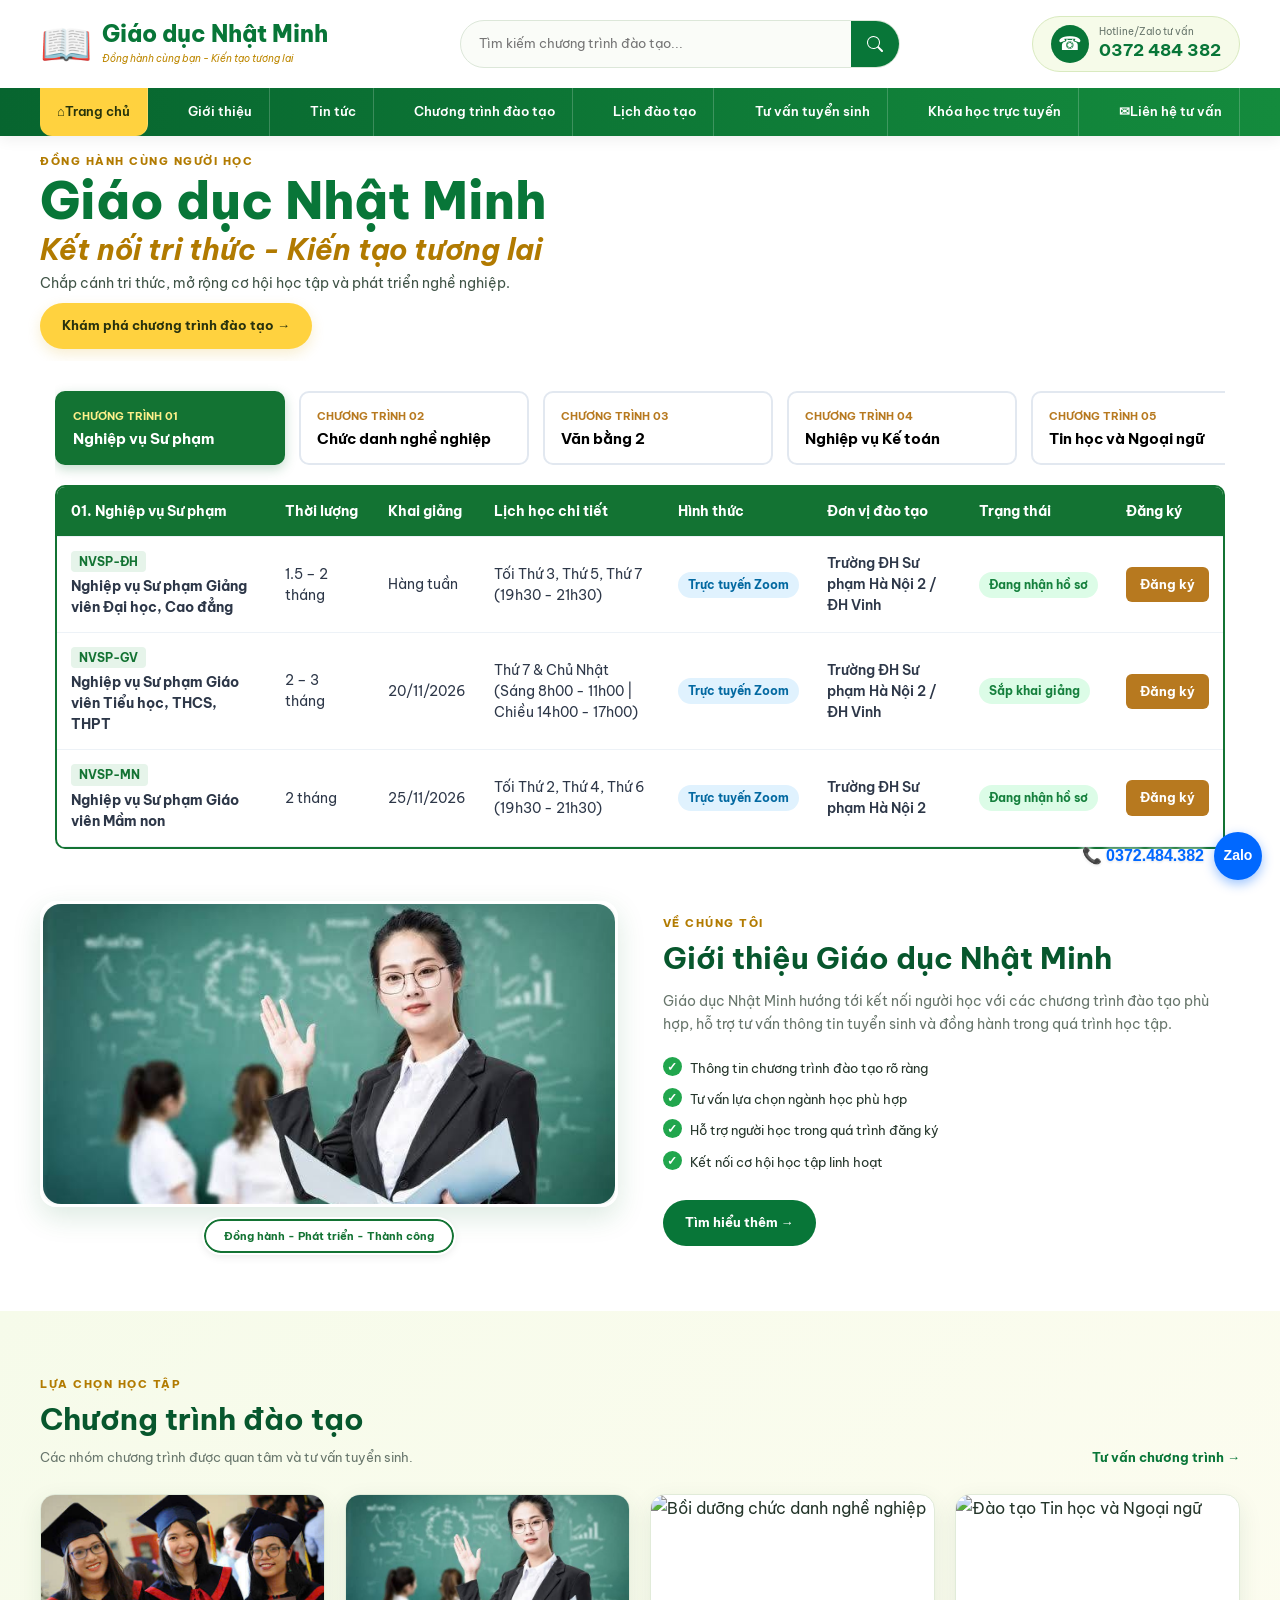
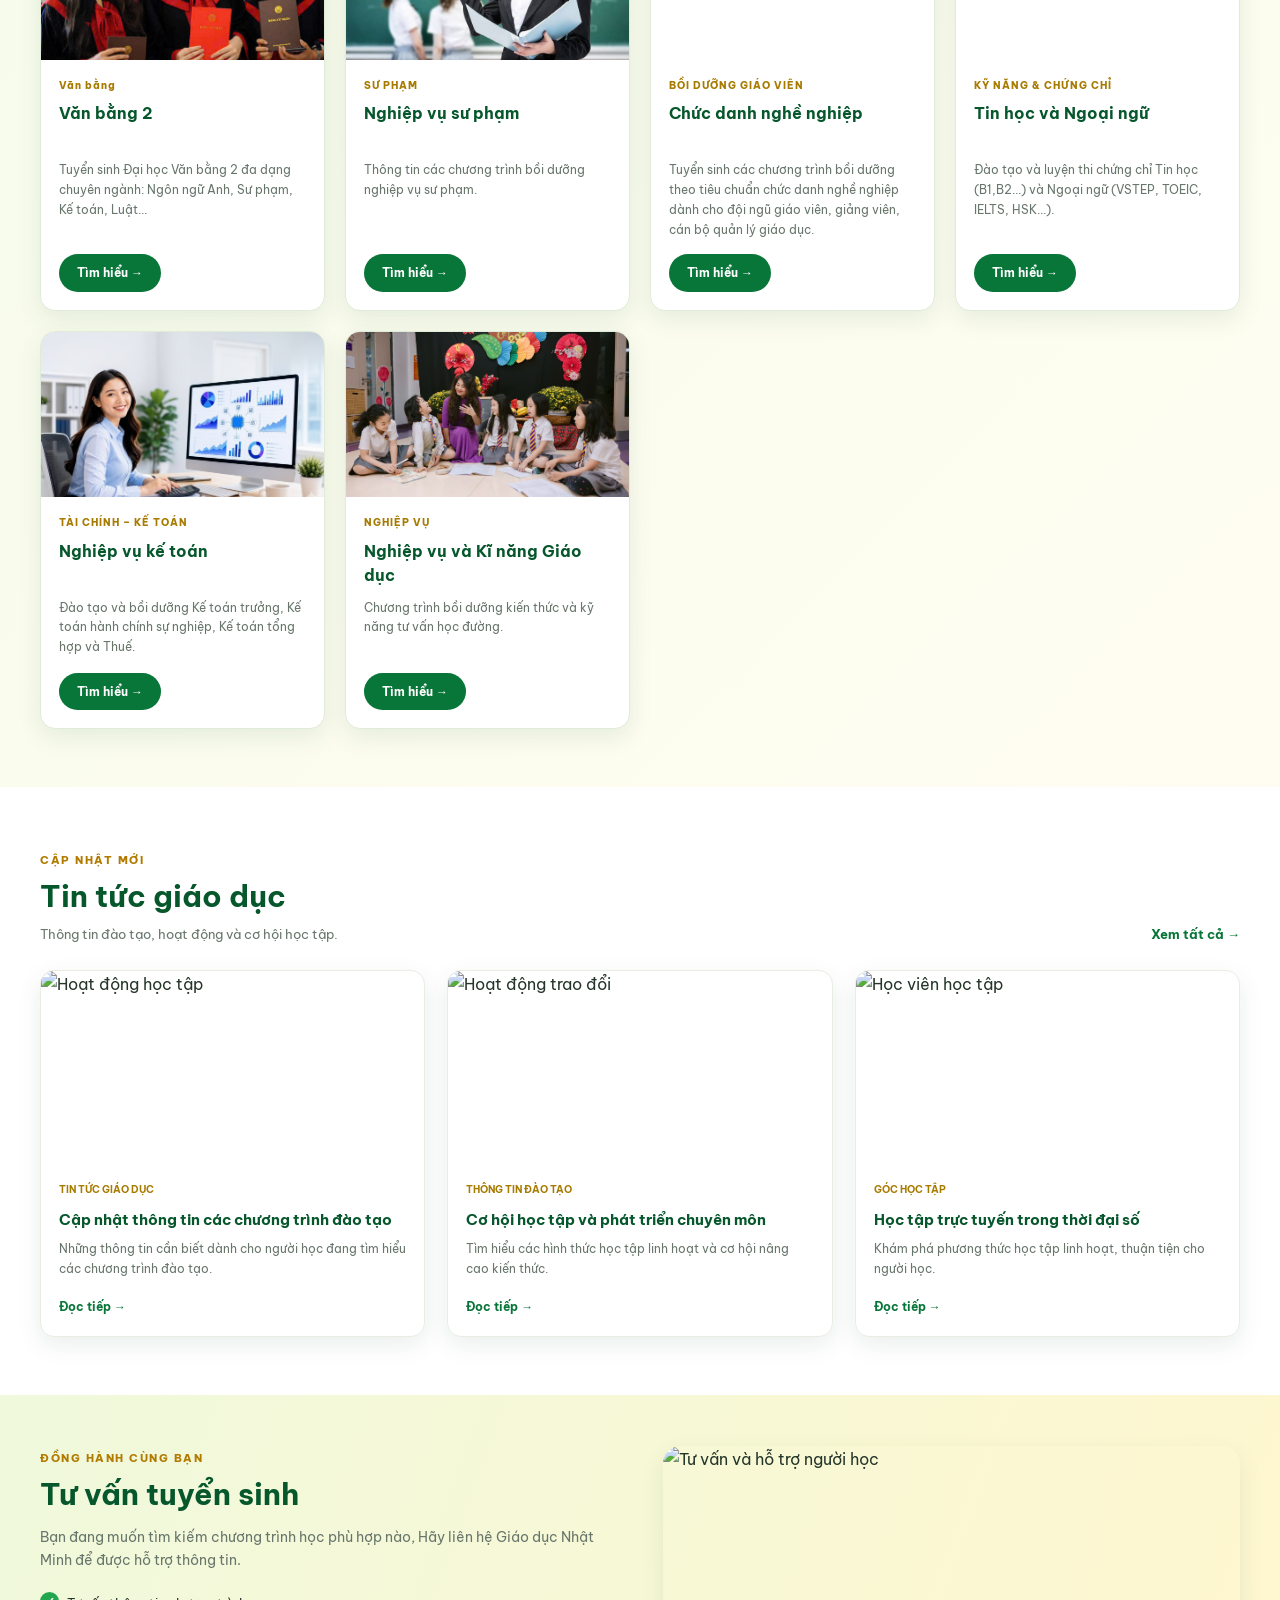
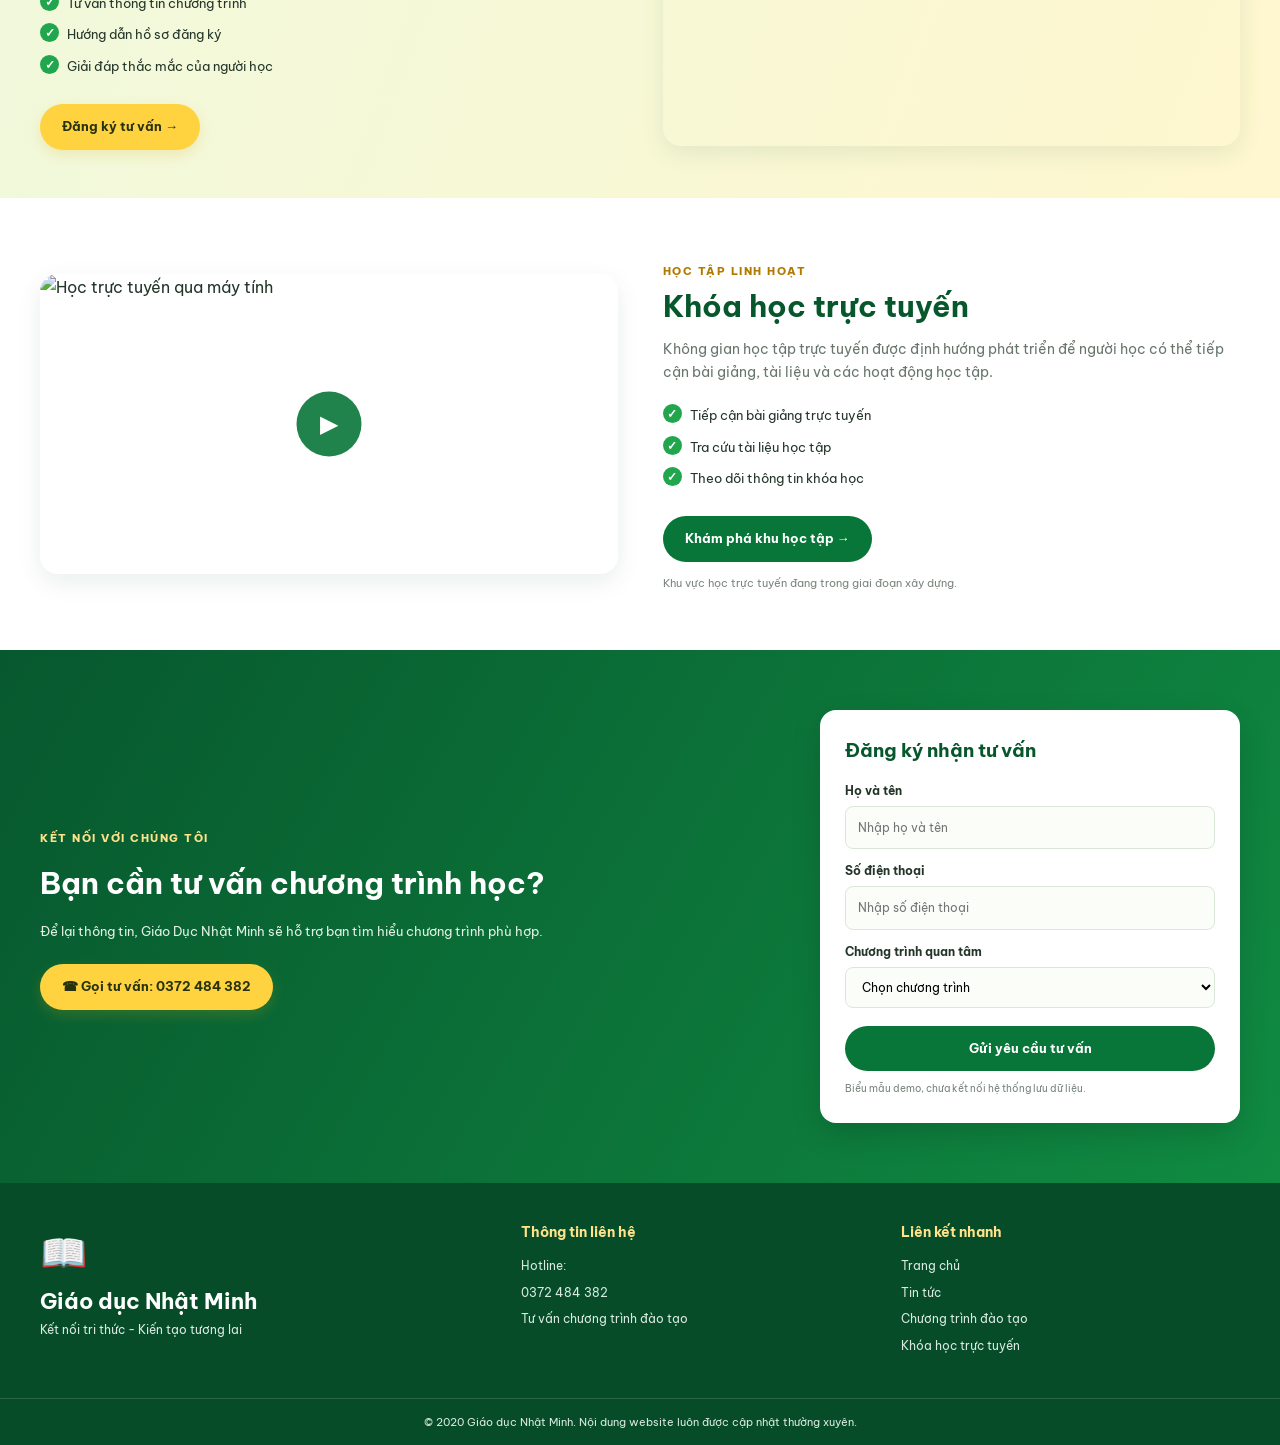
==== index.html @ 531c737f "Fix section comments and formatting in index.html" ====
<!DOCTYPE html>
<html lang="vi"> 
<head>
  <meta charset="UTF-8">
  <meta name="viewport" content="width=device-width, initial-scale=1.0">
  <meta name="theme-color" content="#087638">
<meta name="description" content="Giáo dục Nhật Minh - Đào tạo trực tuyến, liên thông đại học, văn bằng 2, chứng chỉ chức danh nghề nghiệp. Tư vấn tuyển sinh toàn quốc uy tín.">
<meta name="keywords" content="giáo dục nhật minh, đào tạo trực tuyến, tư vấn tuyển sinh, văn bằng 2, chứng chỉ nghề, liên thông đại học">
  <title>Giáo dục Nhật Minh | Đào Tạo Trực Tuyến & Tuyển Sinh</title>
  <link rel="stylesheet" href="style.css">
  <link rel="preconnect" href="https://fonts.googleapis.com">
  <link rel="preconnect" href="https://fonts.gstatic.com" crossorigin>
  <link href="https://fonts.googleapis.com/css2?family=Be+Vietnam+Pro:wght@400;500;600;700;800&display=swap" rel="stylesheet">
</head>

<body>
  <!-- HEADER -->
  <header class="site-header">
    <div class="header-main container">
      <a class="brand" href="index.html">
        <div class="brand-mark">📖</div>
        <div class="brand-text">
          <strong>Giáo dục Nhật Minh</strong>
          <small>Đồng hành cùng bạn - Kiến tạo tương lai</small>
        </div>
      </a>

    <form class="search-box" id="searchForm">
          <input id="searchInput" type="search" list="danh-sach-chuong-trinh" onclick="this.showPicker()" oninput="this.blur()" placeholder="Tìm kiếm chương trình đào tạo...">
          <datalist id="danh-sach-chuong-trinh">
            <option value="Văn bằng 2">
            <option value="Nghiệp vụ sư phạm">
            <option value="Chức danh nghề nghiệp">
            <option>Tin học và Ngoại ngữ</option>
            <option>Nghiệp vụ kế toán</option>  
            <option value="Nghiệp vụ và Kĩ năng Giáo dục">
            <option value="Chương trình khác">
          </datalist>
          <button type="submit" aria-label="Tìm kiếm" style="display: flex; align-items: center; justify-content: center;">
            <svg xmlns="http://w3.org" width="16" height="16" fill="white" viewBox="0 0 16 16">
              <path d="M11.742 10.344a6.5 6.5 0 1 0-1.397 1.398h-.001c.03.04.062.078.098.115l3.85 3.85a1 1 0 0 0 1.415-1.414l-3.85-3.85a1.007 1.007 0 0 0-.115-.1zM12 6.5a5.5 5.5 0 1 1-11 0 5.5 5.5 0 0 1 11 0z"/>
            </svg>
          </button>
        </form>
      
      <a class="hotline" href="tel:0372484382">
        <span class="phone-icon">☎</span>
        <span><small>Hotline/Zalo tư vấn</small><strong>0372 484 382</strong></span>
      </a>

      <button class="mobile-toggle" id="mobileToggle" aria-label="Mở menu" aria-expanded="false">☰</button>
    </div>

    <!-- MENU NGANG CHÍNH -->
    <nav class="main-nav" id="mainNav">
      <div class="container nav-inner">
        <a class="nav-link active" href="#trang-chu">⌂ <span>Trang chủ</span></a>
        <a class="nav-link" href="#gioi-thieu-giao-duc-nhat-minh">Giới thiệu</a>
        <a class="nav-link" href="#tin-tuc">Tin tức</a>
        <a class="nav-link" href="#chuong-trinh">Chương trình đào tạo</a>
        <!-- Thêm dòng này ngay bên dưới thẻ Chương trình đào tạo trên thanh menu -->
        <a class="nav-link" href="lich-dao-tao.html"><span>Lịch đào tạo</span></a>
        <a class="nav-link" href="#tu-van">Tư vấn tuyển sinh</a>
        <a class="nav-link" href="#hoc-truc-tuyen">Khóa học trực tuyến</a>
        <a class="nav-link" href="#lien-he">✉ <span>Liên hệ tư vấn</span></a>
      </div>
    </nav>
  </header>

  <main>
    <!-- BANNER -->
    <section class="hero" id="trang-chu">
      <div class="hero-overlay"></div>
      <div class="container hero-content">
        <div class="hero-copy">
          <span class="hero-kicker">ĐỒNG HÀNH CÙNG NGƯỜI HỌC</span>
          <h1>Giáo dục Nhật Minh</h1>
          <h2>Kết nối tri thức - Kiến tạo tương lai</h2>
          <p>Chắp cánh tri thức, mở rộng cơ hội học tập và phát triển nghề nghiệp.</p>
          <a class="btn btn-yellow" href="#chuong-trinh">Khám phá chương trình đào tạo →</a>
        </div>
      </div>
     
  
    </section>
 <!-- BẮT ĐẦU: 7 THẺ CHẠY NGANG + BẢNG LỊCH CHI TIẾT -->
<div class="nm-schedule-section">
    <div class="nm-marquee-wrapper">
        <div class="nm-marquee-track">
            <!-- BỘ 7 THẺ CHÍNH -->
            <button type="button" class="nm-prog-btn active" onclick="chonChuongTrinh('box-nvsp', this)">
                <div class="nm-prog-num">CHƯƠNG TRÌNH 01</div>
                <div class="nm-prog-name">Nghiệp vụ Sư phạm</div>
            </button>
            <button type="button" class="nm-prog-btn" onclick="chonChuongTrinh('box-cdnn', this)">
                <div class="nm-prog-num">CHƯƠNG TRÌNH 02</div>
                <div class="nm-prog-name">Chức danh nghề nghiệp</div>
            </button>
            <button type="button" class="nm-prog-btn" onclick="chonChuongTrinh('box-vb2', this)">
                <div class="nm-prog-num">CHƯƠNG TRÌNH 03</div>
                <div class="nm-prog-name">Văn bằng 2</div>
            </button>
            <button type="button" class="nm-prog-btn" onclick="chonChuongTrinh('box-ketoan', this)">
                <div class="nm-prog-num">CHƯƠNG TRÌNH 04</div>
                <div class="nm-prog-name">Nghiệp vụ Kế toán</div>
            </button>
            <button type="button" class="nm-prog-btn" onclick="chonChuongTrinh('box-tinhoc', this)">
                <div class="nm-prog-num">CHƯƠNG TRÌNH 05</div>
                <div class="nm-prog-name">Tin học và Ngoại ngữ</div>
            </button>
            <button type="button" class="nm-prog-btn" onclick="chonChuongTrinh('box-tamly', this)">
                <div class="nm-prog-num">CHƯƠNG TRÌNH 06</div>
                <div class="nm-prog-name">Nghiệp vụ và Kĩ năng Giáo Dục</div>
            </button>
            <button type="button" class="nm-prog-btn" onclick="chonChuongTrinh('box-khac', this)">
                <div class="nm-prog-num">CHƯƠNG TRÌNH 07</div>
                <div class="nm-prog-name">Các khóa học khác</div>
            </button>

            <!-- BẢN SAO LẶP LẠI ĐỂ CHẠY VÒNG TRÒN LIÊN TỤC -->
            <button type="button" class="nm-prog-btn" onclick="chonChuongTrinh('box-nvsp', this)">
                <div class="nm-prog-num">CHƯƠNG TRÌNH 01</div>
                <div class="nm-prog-name">Nghiệp vụ Sư phạm</div>
            </button>
            <button type="button" class="nm-prog-btn" onclick="chonChuongTrinh('box-cdnn', this)">
                <div class="nm-prog-num">CHƯƠNG TRÌNH 02</div>
                <div class="nm-prog-name">Chức danh nghề nghiệp</div>
            </button>
            <button type="button" class="nm-prog-btn" onclick="chonChuongTrinh('box-vb2', this)">
                <div class="nm-prog-num">CHƯƠNG TRÌNH 03</div>
                <div class="nm-prog-name">Văn bằng 2</div>
            </button>
            <button type="button" class="nm-prog-btn" onclick="chonChuongTrinh('box-ketoan', this)">
                <div class="nm-prog-num">CHƯƠNG TRÌNH 04</div>
                <div class="nm-prog-name">Nghiệp vụ Kế toán</div>
            </button>
            <button type="button" class="nm-prog-btn" onclick="chonChuongTrinh('box-tinhoc', this)">
                <div class="nm-prog-num">CHƯƠNG TRÌNH 05</div>
                <div class="nm-prog-name">Tin học và Ngoại ngữ</div>
            </button>
            <button type="button" class="nm-prog-btn" onclick="chonChuongTrinh('box-tamly', this)">
                <div class="nm-prog-num">CHƯƠNG TRÌNH 06</div>
                <div class="nm-prog-name">Nghiệp vụ và Kĩ năng Giáo Dục</div>
            </button>
            <button type="button" class="nm-prog-btn" onclick="chonChuongTrinh('box-khac', this)">
                <div class="nm-prog-num">CHƯƠNG TRÌNH 07</div>
                <div class="nm-prog-name">Các khóa học khác</div>
            </button>
        </div>
    </div>

    <div id="nm-schedule-display" class="schedule-detail-box">
        <p style="padding: 20px; margin: 0; color: #666;">Đang tải dữ liệu lịch đào tạo...</p>
    </div>
</div>

<style>
    .nm-schedule-section { max-width: 1200px; margin: 20px auto 40px auto; padding: 0 15px; font-family: 'Be Vietnam Pro', Arial, sans-serif; position: relative; z-index: 5; }
    .nm-marquee-wrapper { width: 100%; overflow: hidden; padding: 10px 0 20px 0; position: relative; }
    .nm-marquee-track { display: flex; gap: 14px; width: max-content; animation: nmScrollLeft 30s linear infinite; }
    .nm-marquee-wrapper:hover .nm-marquee-track { animation-play-state: paused; }
    @keyframes nmScrollLeft { 0% { transform: translateX(0); } 100% { transform: translateX(-50%); } }

    .nm-prog-btn { min-width: 230px; background: #ffffff; border: 2px solid #e2e8f0; border-radius: 10px; padding: 14px 16px; text-align: left; cursor: pointer; transition: all 0.2s ease; }
    .nm-prog-btn:hover { border-color: #137333; transform: translateY(-2px); }
    .nm-prog-btn.active { background-color: #137333; border-color: #137333; color: #ffffff; box-shadow: 0 4px 12px rgba(19, 115, 51, 0.25); }
    .nm-prog-num { font-size: 11px; font-weight: bold; text-transform: uppercase; color: #b7791f; margin-bottom: 4px; }
    .nm-prog-btn.active .nm-prog-num { color: #fef08a; }
    .nm-prog-name { font-size: 15px; font-weight: bold; line-height: 1.35; }

    .schedule-detail-box { background: #ffffff; border-radius: 10px; border: 2px solid #137333; overflow: hidden; }
    .table-responsive { width: 100%; overflow-x: auto; }
    table.schedule-table { width: 100%; border-collapse: collapse; }
    table.schedule-table th, table.schedule-table td { padding: 14px; text-align: left; border-bottom: 1px solid #edf2f7; font-size: 14px; line-height: 1.5; vertical-align: middle; color: #2d3748; }
    table.schedule-table th { background-color: #137333; color: #ffffff; white-space: nowrap; }
    .course-code { display: inline-block; font-size: 11.5px; font-weight: bold; color: #137333; background: #e6f4ea; padding: 2px 8px; border-radius: 4px; margin-bottom: 4px; }
    .badge-online { display: inline-block; background: #e0f2fe; color: #0369a1; padding: 4px 10px; border-radius: 15px; font-size: 12px; font-weight: bold; white-space: nowrap; }
    .badge-open { display: inline-block; background: #dcfce7; color: #15803d; padding: 4px 10px; border-radius: 15px; font-size: 12px; font-weight: bold; white-space: nowrap; }
    .badge-wait { display: inline-block; background: #fef3c7; color: #b7791f; padding: 4px 10px; border-radius: 15px; font-size: 12px; font-weight: bold; white-space: nowrap; }
    .unit-text { font-weight: 600; color: #1e293b; }
    .btn-reg-small { display: inline-block; background-color: #b7791f; color: #ffffff; padding: 8px 14px; border-radius: 6px; text-decoration: none; font-size: 13px; font-weight: bold; white-space: nowrap; }
</style>

<script>
    let docLichDaoTao = null;

    fetch('lichdaotao.html')
        .then(res => res.ok ? res.text() : fetch('lich-dao-tao.html').then(r => r.text()))
        .then(html => {
            docLichDaoTao = new DOMParser().parseFromString(html, 'text/html');
            hienThiBangLich('box-nvsp');
        })
        .catch(() => {
            document.getElementById('nm-schedule-display').innerHTML = 
                '<p style="padding:20px; margin:0; color:#333;">Vui lòng xem lịch chi tiết tại <a href="lichdaotao.html" style="color:#137333; font-weight:bold;">Trang Lịch đào tạo →</a></p>';
        });

    function chonChuongTrinh(boxId, btnElement) {
        document.querySelectorAll('.nm-prog-btn').forEach(b => b.classList.remove('active'));
        btnElement.classList.add('active');
        hienThiBangLich(boxId);
    }

    function hienThiBangLich(boxId) {
        const displayArea = document.getElementById('nm-schedule-display');
        if (!docLichDaoTao) return;
        const targetBox = docLichDaoTao.getElementById(boxId);
        if (targetBox) {
            displayArea.innerHTML = targetBox.innerHTML;
        }
    }
</script>
<!-- KẾT THÚC -->
    <!-- GIỚI THIỆU -->
    <section class="section container intro-section" id="gioi-thieu">
     <div class="intro-image">
  <style>
    @keyframes truotNgang3Anh {
      0%, 28% { transform: translateX(0%); }
      33%, 61% { transform: translateX(-100%); }
      66%, 94% { transform: translateX(-200%); }
      100% { transform: translateX(0%); }
    }
    .hop-truot-anh {
      width: 100% !important;
      overflow: hidden !important;
      border-radius: 16px !important;
      box-shadow: 0 10px 28px rgba(19, 115, 51, 0.15) !important;
      border: 3px solid #ffffff !important;
    }
    .day-anh-ngang {
      display: flex !important;
      flex-direction: row !important;
      flex-wrap: nowrap !important;
      width: 100% !important;
      animation: truotNgang3Anh 16s infinite ease-in-out !important;
    }
    .day-anh-ngang img {
      width: 100% !important;
      min-width: 100% !important;
      max-width: 100% !important;
      flex-shrink: 0 !important;
      height: 300px !important;
      object-fit: cover !important;
      display: block !important;
      margin: 0 !important;
    }
  </style>

  <div class="hop-truot-anh">
    <div class="day-anh-ngang">
      <img src="anh1.jpg.jpg" alt="Giáo dục Nhật Minh 1" style="object-position: center 15%;">
      <img src="anh2.jpg.jpg" alt="Giáo dục Nhật Minh 2" style="object-position: center 25%;">
      <img src="anh3.jpg.jpg" alt="Giáo dục Nhật Minh 3" style="object-position: center 20%;">
    </div>
  </div>
  <span class="image-label">Đồng hành - Phát triển - Thành công</span>
</div>


      <div class="intro-content">
        <span class="section-tag">VỀ CHÚNG TÔI</span>
        <h2>Giới thiệu Giáo dục Nhật Minh</h2>
        <p>Giáo dục Nhật Minh hướng tới kết nối người học với các chương trình đào tạo phù hợp, hỗ trợ tư vấn thông tin tuyển sinh và đồng hành trong quá trình học tập.</p>
        <ul class="check-list">
          <li>Thông tin chương trình đào tạo rõ ràng</li>
          <li>Tư vấn lựa chọn ngành học phù hợp</li>
          <li>Hỗ trợ người học trong quá trình đăng ký</li>
          <li>Kết nối cơ hội học tập linh hoạt</li>
        </ul>
<button type="button" onclick="var b=document.getElementById('noiDungMoRong'); if(b.style.display==='none'){b.style.display='block'; this.innerText='Thu gọn ↑';}else{b.style.display='none'; this.innerText='Tìm hiểu thêm →';}" class="btn btn-green" style="border:none; cursor:pointer;">
  Tìm hiểu thêm →
</button>

<div id="noiDungMoRong" class="about-expand-box" style="display: none;">
  <div class="about-expand-grid">
    <div class="about-expand-card">
      <h3>🎯 Tầm nhìn</h3>
      <p>Trở thành đơn vị tư vấn và kết nối đào tạo hàng đầu Việt Nam, tiên phong ứng dụng công nghệ để xóa bỏ rào cản địa lý trong học tập. Giáo dục Nhật Minh hướng tới xây dựng một hệ sinh thái giáo dục mở hiện đại, nơi mọi người học đều có thể chủ động tiếp cận tri thức mọi lúc, mọi nơi.</p>
    </div>
    <div class="about-expand-card">
      <h3>🚀 Sứ mệnh</h3>
      <p>Đồng hành cùng người học từ những bước định hướng đầu tiên đến khi chạm tay vào tấm bằng và chứng chỉ mơ ước. Chúng tôi cam kết kết nối học viên với các cơ sở đào tạo uy tín, cung cấp thông tin chính xác và tạo điều kiện học tập thuận lợi nhất để không ai bị bỏ lại phía sau trên hành trình phát triển sự nghiệp.</p>
    </div>
  </div>
  <div class="about-expand-values">
    <h3>💎 Giá trị cốt lõi</h3>
    <ul>
      <li><strong>Chính trực và Minh bạch:</strong> Mọi thông tin về chương trình đào tạo, điều kiện xét tuyển, lịch học và giá trị pháp lý của văn bằng đều được công khai rõ ràng, chuẩn xác theo quy định hiện hành.</li>
      <li><strong>Tận tâm Phụng sự:</strong> Đặt lợi ích và sự tiến bộ của học viên làm kim chỉ nam, luôn lắng nghe và hỗ trợ kịp thời từng hồ sơ cá nhân trong suốt quá trình học tập.</li>
      <li><strong>Linh hoạt và Thực tiễn:</strong> Chú trọng các mô hình học tập trực tuyến thông minh, tối ưu hóa thời gian và chi phí cho cán bộ, giáo viên và người đang đi làm.</li>
      <li><strong>Chất lượng Bền vững:</strong> Lấy sự thành công và hài lòng của học viên làm thước đo uy tín, không ngừng nâng cao chất lượng dịch vụ để xứng đáng với niềm tin của cộng đồng.</li>
    </ul>
  </div>
</div>

      </div>
    </section>

    <!-- CHƯƠNG TRÌNH ĐÀO TẠO -->
    <section class="section section-soft" id="chuong-trinh">
      <div class="container">
        <div class="section-heading">
          <div>
            <span class="section-tag">LỰA CHỌN HỌC TẬP</span>
            <h2>Chương trình đào tạo</h2>
            <p>Các nhóm chương trình được quan tâm và tư vấn tuyển sinh.</p>
          </div>
          <a class="text-link" href="#tu-van">Tư vấn chương trình →</a>
        </div>

        <div class="course-grid">
           <article class="course-card">
            <img src="anhvb2.jpg" alt="Đào tạo Văn bằng 2" onclick="window.location.href='van-bang-2.html'" style="cursor: pointer;">
            <div class="course-body">
              <span class="course-category"> Văn bằng</span>
              <h3><a href="van-bang-2.html" style="text-decoration: none; color: inherit;">Văn bằng 2</a></h3>
              <p>Tuyển sinh Đại học Văn bằng 2 đa dạng chuyên ngành: Ngôn ngữ Anh, Sư phạm, Kế toán, Luật...</p>
              <a href="van-bang-2.html" class="btn btn-small">Tìm hiểu →</a>
            </div>
          </article>

        <article class="course-card">
            <img src="anh1.jpg.jpg" alt="Đào tạo nghiệp vụ sư phạm" onclick="window.location.href='nghiep-vu-su-pham.html'" style="cursor: pointer;">
            <div class="course-body">
              <span class="course-category">SƯ PHẠM</span>
              <h3><a href="nghiep-vu-su-pham.html" style="text-decoration: none; color: inherit;">Nghiệp vụ sư phạm</a></h3>
              <p>Thông tin các chương trình bồi dưỡng nghiệp vụ sư phạm.</p>
              <a href="nghiep-vu-su-pham.html" class="btn btn-small">Tìm hiểu →</a>
            </div>
          </article>

<article class="course-card">
    <img src="https://images.unsplash.com/photo-1523240795612-9a054b0db644?auto=format&fit=crop&w=800&q=85"
         alt="Bồi dưỡng chức danh nghề nghiệp"
         onclick="window.location.href='chuc-danh-nghe-nghiep.html'"
         style="cursor: pointer;">
    <div class="course-body">
        <span class="course-category">BỒI DƯỠNG GIÁO VIÊN</span>
        <h3><a href="chuc-danh-nghe-nghiep.html" style="text-decoration: none; color: inherit;">Chức danh nghề nghiệp</a></h3>
        <p>Tuyển sinh các chương trình bồi dưỡng theo tiêu chuẩn
            chức danh nghề nghiệp dành cho đội ngũ giáo viên, giảng viên,
            cán bộ quản lý giáo dục.</p>
        <a href="chuc-danh-nghe-nghiep.html" class="btn btn-small">Tìm hiểu →</a>
    </div>
</article>

          <article class="course-card">
            <img src="https://images.unsplash.com/photo-1516321318423-f06f85e504b3?auto=format&fit=crop&w=800&q=85" alt="Đào tạo Tin học và Ngoại ngữ" 
              onclick="window.location.href='tin-hoc-ngoai-ngu.html'" style="cursor: pointer;">
            <div class="course-body">
              <span class="course-category">KỸ NĂNG & CHỨNG CHỈ</span>
              <h3><a href="tin-hoc-ngoai-ngu.html" style="text-decoration: none; color: inherit;">Tin học và Ngoại ngữ</a></h3>
              <p>Đào tạo và luyện thi chứng chỉ Tin học (B1,B2...) và Ngoại ngữ (VSTEP, TOEIC, IELTS, HSK...).</p>
              <a href="tin-hoc-ngoai-ngu.html" class="btn btn-small">Tìm hiểu →</a>
    </div>
 </article>

          <article class="course-card">
            <img src="nghiep-vu-ke-toan.jpg.jpg" alt="Đào tạo Nghiệp vụ kế toán" onclick="window.location.href='nghiep-vu-ke-toan.html'" style="cursor: pointer;">
            <div class="course-body">
              <span class="course-category">TÀI CHÍNH – KẾ TOÁN</span>
              <h3><a href="nghiep-vu-ke-toan.html" style="text-decoration: none; color: inherit;">Nghiệp vụ kế toán</a></h3>
              <p>Đào tạo và bồi dưỡng Kế toán trưởng, Kế toán hành chính sự nghiệp, Kế toán tổng hợp và Thuế.</p>
              <a href="nghiep-vu-ke-toan.html" class="btn btn-small">Tìm hiểu →</a>
            </div>
          </article>

         <article class="course-card" onclick="window.location.href='nghiep-vu-ki-nang-giao-duc.html'" style="cursor: pointer;">
    <img src="anh4.jpg" alt="Nghiệp vụ và Kĩ năng Giáo dục">
    <div class="course-body">
        <span class="course-category">NGHIỆP VỤ</span>
        <h3><a href="nghiep-vu-ki-nang-giao-duc.html" style="text-decoration: none; color: inherit;">Nghiệp vụ và Kĩ năng Giáo dục</a></h3>
        <p>Chương trình bồi dưỡng kiến thức và kỹ năng tư vấn học đường.</p>
        <a href="nghiep-vu-ki-nang-giao-duc.html" class="btn btn-small">Tìm hiểu →</a>
    </div>
</article>

        </div>
      </div>
    </section>

    <!-- TIN TỨC -->
    <section class="section container" id="tin-tuc">
      <div class="section-heading">
        <div>
          <span class="section-tag">CẬP NHẬT MỚI</span>
          <h2>Tin tức giáo dục</h2>
          <p>Thông tin đào tạo, hoạt động và cơ hội học tập.</p>
        </div>
        <a class="text-link" href="#tin-tuc">Xem tất cả →</a>
      </div>

      <div class="news-grid">
        <article class="news-card">
          <img src="https://images.unsplash.com/photo-1523240795612-9a054b0db644?auto=format&fit=crop&w=800&q=85" alt="Hoạt động học tập">
          <div class="news-body">
            <span class="news-date">TIN TỨC GIÁO DỤC</span>
            <h3>Cập nhật thông tin các chương trình đào tạo</h3>
            <p>Những thông tin cần biết dành cho người học đang tìm hiểu các chương trình đào tạo.</p>
            <a href="tintuc.html">Đọc tiếp →</a>
          </div>
        </article>

        <article class="news-card">
          <img src="https://images.unsplash.com/photo-1521737711867-e3b97375f902?auto=format&fit=crop&w=800&q=85" alt="Hoạt động trao đổi">
          <div class="news-body">
            <span class="news-date">THÔNG TIN ĐÀO TẠO</span>
            <h3>Cơ hội học tập và phát triển chuyên môn</h3>
            <p>Tìm hiểu các hình thức học tập linh hoạt và cơ hội nâng cao kiến thức.</p>
            <a href="tintuc.html">Đọc tiếp →</a>
          </div>
        </article>

        <article class="news-card">
          <img src="https://images.unsplash.com/photo-1503676260728-1c00da094a0b?auto=format&fit=crop&w=800&q=85" alt="Học viên học tập">
          <div class="news-body">
            <span class="news-date">GÓC HỌC TẬP</span>
            <h3>Học tập trực tuyến trong thời đại số</h3>
            <p>Khám phá phương thức học tập linh hoạt, thuận tiện cho người học.</p>
            <a href="#hoc-truc-tuyen">Đọc tiếp →</a>
          </div>
        </article>
      </div>
    </section>

    <!-- TƯ VẤN TUYỂN SINH -->
    <section class="admission-section" id="tu-van">
      <div class="container admission-inner">
        <div class="admission-copy">
          <span class="section-tag">ĐỒNG HÀNH CÙNG BẠN</span>
          <h2>Tư vấn tuyển sinh</h2>
          <p>Bạn đang muốn tìm kiếm chương trình học phù hợp nào, Hãy liên hệ Giáo dục Nhật Minh để được hỗ trợ thông tin.</p>
          <ul class="check-list">
            <li>Tư vấn thông tin chương trình</li>
            <li>Hướng dẫn hồ sơ đăng ký</li>
            <li>Giải đáp thắc mắc của người học</li>
          </ul>
          <a class="btn btn-yellow" href="#lien-he">Đăng ký tư vấn →</a>
        </div>
        <div class="admission-image">
          <img src="https://images.unsplash.com/photo-1551836022-d5d88e9218df?auto=format&fit=crop&w=1000&q=85" alt="Tư vấn và hỗ trợ người học">
        </div>
      </div>
    </section>

    <!-- HỌC TRỰC TUYẾN -->
    <section class="section container online-section" id="hoc-truc-tuyen">
      <div class="online-image">
        <img src="https://images.unsplash.com/photo-1584697964358-3e14ca57658b?auto=format&fit=crop&w=1000&q=85" alt="Học trực tuyến qua máy tính">
        <span class="play-mark">▶</span>
      </div>
      <div class="online-content">
        <span class="section-tag">HỌC TẬP LINH HOẠT</span>
        <h2>Khóa học trực tuyến</h2>
        <p>Không gian học tập trực tuyến được định hướng phát triển để người học có thể tiếp cận bài giảng, tài liệu và các hoạt động học tập.</p>
        <ul class="check-list">
          <li>Tiếp cận bài giảng trực tuyến</li>
          <li>Tra cứu tài liệu học tập</li>
          <li>Theo dõi thông tin khóa học</li>
        </ul>
        <a class="btn btn-green" href="#lien-he">Khám phá khu học tập →</a>
        <small class="demo-note">Khu vực học trực tuyến đang trong giai đoạn xây dựng.</small>
      </div>
    </section>

    <!-- LIÊN HỆ -->
    <section class="contact-section" id="lien-he">
      <div class="container contact-inner">
        <div>
          <span class="section-tag">KẾT NỐI VỚI CHÚNG TÔI</span>
          <h2>Bạn cần tư vấn chương trình học?</h2>
          <p>Để lại thông tin, Giáo Dục Nhật Minh sẽ hỗ trợ bạn tìm hiểu chương trình phù hợp.</p>
          <a class="btn btn-yellow" href="tel:0372484382">☎ Gọi tư vấn: 0372 484 382</a>
        </div>

        <form class="contact-form" id="contactForm">
          <h3>Đăng ký nhận tư vấn</h3>
          <label for="fullName">Họ và tên</label>
          <input id="fullName" name="fullName" type="text" placeholder="Nhập họ và tên" required>

          <label for="phone">Số điện thoại</label>
          <input id="phone" name="phone" type="tel" placeholder="Nhập số điện thoại" required>

          <label for="interest">Chương trình quan tâm</label>
          <select id="interest" name="interest">
            <option value="">Chọn chương trình</option>
            <option>Văn bằng 2</option>
            <option>Nghiệp vụ sư phạm</option>
            <option>Chức danh nghề nghiệp</option>
            <option>Tin học và Ngoại ngữ</option>
            <option>Nghiệp vụ kế toán</option>
            <option>Nghiệp vụ và Kĩ năng Giáo dục</option>
            <option>Chương trình khác</option>
          </select>

          <button class="btn btn-green form-submit" type="submit">Gửi yêu cầu tư vấn</button>
          <p class="form-note" id="formMessage">Biểu mẫu demo, chưa kết nối hệ thống lưu dữ liệu.</p>
        </form>
      </div>
    </section>
  </main>

  <!-- FOOTER -->
  <footer class="site-footer">
    <div class="container footer-grid">
      <div class="footer-brand">
        <div class="footer-logo">📖</div>
        <h2>Giáo dục Nhật Minh</h2>
        <p>Kết nối tri thức - Kiến tạo tương lai</p>
      </div>
      <div>
        <h3>Thông tin liên hệ</h3>
        <p>Hotline: <a href="tel:0372484382">0372 484 382</a></p>
        <p>Tư vấn chương trình đào tạo</p>
      </div>
      <div>
        <h3>Liên kết nhanh</h3>
        <a href="#trang-chu">Trang chủ</a>
        <a href="#tin-tuc">Tin tức</a>
        <a href="#chuong-trinh">Chương trình đào tạo</a>
        <a href="#hoc-truc-tuyen">Khóa học trực tuyến</a>
      </div>
    </div>
    <div class="copyright">© 2020 Giáo dục Nhật Minh. Nội dung website luôn được cập nhật thường xuyên.</div>
  </footer>
<!-- Nút nổi tối giản: Chỉ hiện Số điện thoại + Biểu tượng Zalo (Không viền, không nền bao) -->
<style>
    .zalo-float-btn, .floating-contact-group, .nm-contact-wrap, .zalo-phone-pill, .nm-dual-contact {
        display: none !important;
    }

    .nm-clean-contact {
        position: fixed;
        bottom: 20px;
        right: 18px;
        display: inline-flex;
        align-items: center;
        gap: 10px;
        background: transparent !important;
        border: none !important;
        box-shadow: none !important;
        z-index: 999999;
    }

    /* Phần số điện thoại đứng độc lập (bấm là gọi luôn) */
    .nm-clean-phone {
        font-family: Arial, sans-serif;
        font-weight: 800;
        font-size: 16px;
        color: #0068ff !important; /* Xanh lá đậm đồng bộ website Nhật Minh */
        text-decoration: none;
        white-space: nowrap;
        /* Tạo viền bóng chữ trắng nhẹ để số luôn đọc rõ dù lướt qua nền tối hay sáng */
        text-shadow: 0 0 6px #ffffff, 0 0 6px #ffffff, 0 1px 3px rgba(0,0,0,0.2);
        transition: transform 0.2s ease;
    }

    .nm-clean-phone:hover {
        transform: scale(1.05);
    }

    /* Vòng tròn biểu tượng Zalo đứng cạnh (bấm là mở Zalo) */
    .nm-clean-zalo {
        width: 48px;
        height: 48px;
        background-color: #0068ff;
        color: #ffffff !important;
        border-radius: 50%;
        display: flex;
        align-items: center;
        justify-content: center;
        font-family: Arial, sans-serif;
        font-weight: bold;
        font-size: 14px;
        text-decoration: none;
        box-shadow: 0 4px 12px rgba(0, 104, 255, 0.4);
        flex-shrink: 0;
        transition: transform 0.2s ease;
        animation: zaloPulseClean 2s infinite;
    }

    .nm-clean-zalo:hover {
        transform: scale(1.08);
    }

    @keyframes zaloPulseClean {
        0% { box-shadow: 0 0 0 0 rgba(0, 104, 255, 0.6); }
        70% { box-shadow: 0 0 0 10px rgba(0, 104, 255, 0); }
        100% { box-shadow: 0 0 0 0 rgba(0, 104, 255, 0); }
    }
</style>

<div class="nm-clean-contact">
    <a href="tel:0372484382" class="nm-clean-phone" title="Bấm để gọi trực tiếp 0372.484.382">
        📞 0372.484.382
    </a>
    <a href="https://zalo.me/0372484382" target="_blank" rel="noopener noreferrer" class="nm-clean-zalo" title="Nhắn tin Zalo">
        Zalo
    </a>
</div>

  <script src="script.js"></script>
<style>
  .course-card {
    cursor: pointer !important;
    transition: transform 0.25s ease, box-shadow 0.25s ease !important;
  }
  .course-card:hover {
    transform: translateY(-5px) !important;
    box-shadow: 0 12px 24px rgba(19, 115, 51, 0.15) !important;
  }
</style>

<script>
  document.addEventListener('DOMContentLoaded', function() {
    var tatCaThe = document.querySelectorAll('.course-card');
    tatCaThe.forEach(function(the) {
      var nutLink = the.querySelector('a.btn') || the.querySelector('a');
      if (nutLink) {
        the.addEventListener('click', function(e) {
          if (e.target.tagName.toLowerCase() !== 'a') {
            window.location.href = nutLink.getAttribute('href');
          }
        });
      }
    });
  });
</script>
<style>
  .course-card, .news-card, .post-card, .blog-card, article {
    cursor: pointer !important;
    transition: transform 0.25s ease, box-shadow 0.25s ease !important;
  }
  .course-card:hover, .news-card:hover, .post-card:hover, .blog-card:hover, article:hover {
    transform: translateY(-5px) !important;
    box-shadow: 0 12px 24px rgba(19, 115, 51, 0.15) !important;
  }
</style>

<script>
  document.addEventListener('DOMContentLoaded', function() {
    var tatCaThe = document.querySelectorAll('article, .course-card, .news-card, .post-card, .blog-card');
    tatCaThe.forEach(function(the) {
      var nutLink = the.querySelector('a.btn') || the.querySelector('a');
      if (nutLink && nutLink.getAttribute('href')) {
        the.style.cursor = 'pointer';
        the.addEventListener('click', function(e) {
          if (e.target.tagName.toLowerCase() !== 'a') {
            window.location.href = nutLink.getAttribute('href');
          }
        });
      }
    });
  });
</script>

</body>
</html>
---- style.css ----
:root {
  --green: #087638;
  --green-dark: #07572d;
  --green-light: #eaf6df;
  --lime: #a8d943;
  --yellow: #ffd23f;
  --cream: #fffdf3;
  --text: #24352a;
  --muted: #68766c;
  --white: #fff;
  --shadow: 0 8px 25px rgba(12, 83, 43, .09);
}

* {
  box-sizing: border-box;
  margin: 0;
  padding: 0;
}

html {
  scroll-behavior: smooth;
  scroll-padding-top: 130px;
}

body {
  font-family: "Be Vietnam Pro", Arial, sans-serif;
  color: var(--text);
  background: #fff;
  line-height: 1.65;
}

img {
  display: block;
  width: 100%;
  object-fit: cover;
}

a {
  color: inherit;
  text-decoration: none;
}

button, input, select {
  font: inherit;
}

.container {
  width: min(1200px, calc(100% - 40px));
  margin: auto;
}

/* HEADER */
.site-header {
  position: sticky;
  top: 0;
  z-index: 1000;
  background: white;
  box-shadow: 0 3px 14px rgba(0,0,0,.07);
}

.header-main {
  min-height: 88px;
  display: flex;
  align-items: center;
  justify-content: space-between;
  gap: 24px;
}

.brand {
  display: flex;
  align-items: center;
  gap: 10px;
  flex-shrink: 0;
  color: var(--green);
}

.brand-mark {
  font-size: 42px;
  line-height: 1;
}

.brand-text strong {
  display: block;
  font-size: 23px;
  line-height: 1.15;
  font-weight: 800;
}

.brand-text small {
  display: block;
  margin-top: 4px;
  color: #bd8700;
  font-size: 10px;
  font-style: italic;
}

.search-box {
  flex: 1;
  max-width: 440px;
  display: flex;
  border: 1px solid #dce7d9;
  border-radius: 30px;
  overflow: hidden;
  background: #fafcf8;
}

.search-box input {
  width: 100%;
  min-width: 0;
  padding: 12px 18px;
  border: 0;
  outline: 0;
  background: transparent;
  font-size: 13px;
}

.search-box button {
  width: 55px;
  border: 0;
  color: white;
  background: var(--green);
  font-size: 25px;
  cursor: pointer;
}

.hotline {
  display: flex;
  align-items: center;
  gap: 10px;
  padding: 8px 18px;
  border: 1px solid #d9eabf;
  border-radius: 40px;
  color: var(--green);
  background: #f6fbe9;
  flex-shrink: 0;
}

.phone-icon {
  display: grid;
  place-items: center;
  width: 38px;
  height: 38px;
  border-radius: 50%;
  color: white;
  background: var(--green);
  font-size: 19px;
}

.hotline small, .hotline strong {
  display: block;
  line-height: 1.4;
}

.hotline small {
  color: var(--muted);
  font-size: 10px;
}

.hotline strong {
  font-size: 17px;
}

.mobile-toggle {
  display: none;
  border: 0;
  color: var(--green);
  background: transparent;
  font-size: 28px;
  cursor: pointer;
}

/* MENU NGANG */
.main-nav {
  background: linear-gradient(90deg, #07652f, #148b3d);
}

.nav-inner {
  display: flex;
  align-items: stretch;
  justify-content: space-between;
  min-height: 48px;
}

.nav-link {
  display: flex;
  align-items: center;
  justify-content: center;
  padding: 12px 17px;
  color: white;
  font-size: 13px;
  font-weight: 600;
  text-align: center;
  transition: .2s;
  border-right: 1px solid rgba(255,255,255,.2);
}

.nav-link:hover {
  color: #fff2b3;
  background: rgba(0,0,0,.12);
}

.nav-link.active {
  color: #26330b;
  background: var(--yellow);
  border-radius: 0 0 12px 12px;
}

/* HERO */
.hero {
  position: relative;
  min-height: 300px;
  display: flex;
  align-items: center;
  background:
    linear-gradient(90deg, rgba(255,255,255,.96) 0%, rgba(255,255,255,.82) 38%, rgba(255,255,255,.04) 75%),
    url("https://images.unsplash.com/photo-1523050854058-8df90110c9f1?auto=format&fit=crop&w=1800&q=90") center 45% / cover;
  overflow: hidden;
}

.hero-content {
  position: relative;
  z-index: 1;
  padding-top: 30px;
  padding-bottom: 30px;
}

.hero-copy {
  max-width: 560px;
}

.hero-kicker, .section-tag {
  color: #b27b00;
  font-size: 11px;
  font-weight: 800;
  letter-spacing: 1.5px;
}

.hero h1 {
  margin: 8px 0 0;
  color: var(--green);
  font-size: clamp(34px, 4vw, 52px);
  font-weight: 800;
  line-height: 1.2;
}

.hero h2 {
  margin: 8px 0;
  color: #b17a00;
  font-size: clamp(20px, 2.4vw, 29px);
  font-style: italic;
}

.hero p {
  margin: 12px 0 22px;
  color: #405447;
  font-size: 14px;
}

/* BUTTON */
.btn {
  display: inline-flex;
  justify-content: center;
  align-items: center;
  gap: 8px;
  border: 0;
  border-radius: 30px;
  padding: 12px 22px;
  font-size: 13px;
  font-weight: 700;
  cursor: pointer;
  transition: .2s;
}

.btn:hover {
  transform: translateY(-2px);
  filter: brightness(.97);
}

.btn-yellow {
  color: #29320e;
  background: var(--yellow);
  box-shadow: 0 5px 14px rgba(218,170,20,.2);
}

.btn-green, .btn-small {
  color: white;
  background: var(--green);
}

.btn-small {
  padding: 9px 18px;
  font-size: 12px;
}

/* SECTION COMMON */
.section {
  padding-top: 58px;
  padding-bottom: 58px;
}

.section-soft {
  background: linear-gradient(135deg, #f6fbea, #fffdf2);
}

.section-heading {
  display: flex;
  align-items: end;
  justify-content: space-between;
  gap: 20px;
  margin-bottom: 25px;
}

.section-heading h2, .intro-content h2,
.online-content h2, .admission-copy h2 {
  margin: 5px 0 8px;
  color: var(--green-dark);
  font-size: clamp(23px, 2.5vw, 30px);
  line-height: 1.3;
}

.section-heading p {
  color: var(--muted);
  font-size: 13px;
}

.text-link {
  color: var(--green);
  font-size: 13px;
  font-weight: 700;
  white-space: nowrap;
}

/* INTRO */
.intro-section {
  display: grid;
  grid-template-columns: 1fr 1fr;
  align-items: center;
  gap: 45px;
}

.intro-image {
  position: relative;
  min-height: 300px;
}

.intro-image img {
  height: 300px;
  border-radius: 18px;
  box-shadow: var(--shadow);
}

.image-label {
  position: absolute;
  left: 15px;
  bottom: 15px;
  padding: 9px 15px;
  border-radius: 25px;
  color: white;
  background: var(--green);
  font-size: 11px;
  font-weight: 600;
}

.intro-content p, .online-content p, .admission-copy p {
  margin: 12px 0;
  color: var(--muted);
  font-size: 14px;
}

.check-list {
  list-style: none;
  margin: 16px 0 22px;
}

.check-list li {
  position: relative;
  padding: 5px 0 5px 27px;
  font-size: 13px;
}

.check-list li::before {
  content: "✓";
  position: absolute;
  left: 0;
  top: 4px;
  display: grid;
  place-items: center;
  width: 19px;
  height: 19px;
  border-radius: 50%;
  color: white;
  background: #21a64d;
  font-size: 12px;
  font-weight: 800;
}

/* COURSE CARDS */
.course-grid {
  display: grid;
  grid-template-columns: repeat(4, 1fr);
  gap: 20px;
}

.course-card {
  overflow: hidden;
  border: 1px solid #e1ebd9;
  border-radius: 15px;
  background: white;
  box-shadow: var(--shadow);
  transition: .25s;
}

.course-card:hover, .news-card:hover {
  transform: translateY(-5px);
}

.course-card > img {
  height: 165px;
}

.course-body {
  padding: 18px;
}

.course-category {
  color: #a77a00;
  font-size: 10px;
  font-weight: 800;
  letter-spacing: 1px;
}

.course-body h3 {
  min-height: 52px;
  margin: 7px 0;
  color: var(--green-dark);
  font-size: 16px;
  line-height: 1.5;
}

.course-body p {
  min-height: 60px;
  margin-bottom: 15px;
  color: var(--muted);
  font-size: 12px;
}

/* NEWS */
.news-grid {
  display: grid;
  grid-template-columns: repeat(3, 1fr);
  gap: 22px;
}

.news-card {
  overflow: hidden;
  border: 1px solid #e8eee3;
  border-radius: 14px;
  background: white;
  box-shadow: var(--shadow);
  transition: .25s;
}

.news-card img {
  height: 185px;
}

.news-body {
  padding: 18px;
}

.news-date {
  color: #a77a00;
  font-size: 10px;
  font-weight: 700;
}

.news-body h3 {
  margin: 8px 0;
  color: var(--green-dark);
  font-size: 15px;
  line-height: 1.5;
}

.news-body p {
  margin-bottom: 13px;
  color: var(--muted);
  font-size: 12px;
}

.news-body a {
  color: var(--green);
  font-size: 12px;
  font-weight: 700;
}

/* ADMISSION */
.admission-section {
  padding: 48px 0;
  background: linear-gradient(110deg, #f0f9dc, #fff7cf);
}

.admission-inner {
  display: grid;
  grid-template-columns: 1fr 1fr;
  align-items: center;
  gap: 45px;
}

.admission-image img {
  height: 300px;
  border-radius: 18px;
  box-shadow: var(--shadow);
}

/* ONLINE */
.online-section {
  display: grid;
  grid-template-columns: 1fr 1fr;
  align-items: center;
  gap: 45px;
}

.online-image {
  position: relative;
}

.online-image img {
  height: 300px;
  border-radius: 18px;
  box-shadow: var(--shadow);
}

.play-mark {
  position: absolute;
  top: 50%;
  left: 50%;
  display: grid;
  place-items: center;
  width: 65px;
  height: 65px;
  border-radius: 50%;
  color: white;
  background: rgba(8,118,56,.9);
  font-size: 24px;
  transform: translate(-50%, -50%);
}

.demo-note {
  display: block;
  margin-top: 12px;
  color: #7b857d;
  font-size: 11px;
}

/* CONTACT */
.contact-section {
  padding: 60px 0;
  color: white;
  background: linear-gradient(120deg, #07582e, #108b42);
}

.contact-inner {
  display: grid;
  grid-template-columns: 1fr 420px;
  align-items: center;
  gap: 55px;
}

.contact-section .section-tag {
  color: #ffe28a;
}

.contact-section h2 {
  margin: 10px 0;
  font-size: 30px;
}

.contact-section p {
  margin: 12px 0 22px;
  color: #e2f2e6;
  font-size: 13px;
}

.contact-form {
  padding: 25px;
  border-radius: 16px;
  color: var(--text);
  background: white;
  box-shadow: 0 12px 30px rgba(0,0,0,.15);
}

.contact-form h3 {
  margin-bottom: 15px;
  color: var(--green-dark);
}

.contact-form label {
  display: block;
  margin: 12px 0 5px;
  font-size: 12px;
  font-weight: 700;
}

.contact-form input, .contact-form select {
  width: 100%;
  padding: 11px 12px;
  border: 1px solid #dce7d9;
  border-radius: 8px;
  outline-color: var(--green);
  background: #fbfdf9;
  font-size: 12px;
}

.form-submit {
  width: 100%;
  margin-top: 18px;
}

.form-note {
  margin: 10px 0 0 !important;
  color: #78847b !important;
  font-size: 10px !important;
}

/* FOOTER */
.site-footer {
  color: white;
  background: #064c29;
}

.footer-grid {
  display: grid;
  grid-template-columns: 1.3fr 1fr 1fr;
  gap: 40px;
  padding-top: 38px;
  padding-bottom: 35px;
}

.footer-brand h2 {
  font-size: 22px;
}

.footer-brand p, .site-footer p, .site-footer a {
  color: #d9eadf;
  font-size: 12px;
}

.footer-logo {
  font-size: 38px;
}

.site-footer h3 {
  margin-bottom: 12px;
  color: #ffe28a;
  font-size: 14px;
}

.site-footer a {
  display: block;
  margin: 7px 0;
}

.site-footer a:hover {
  color: var(--yellow);
}

.copyright {
  padding: 14px 20px;
  border-top: 1px solid rgba(255,255,255,.15);
  color: #d9eadf;
  font-size: 11px;
  text-align: center;
}

/* RESPONSIVE */
@media (max-width: 1000px) {
  .search-box {
    max-width: 300px;
  }

  .nav-link {
    padding: 12px 10px;
    font-size: 11px;
  }

  .course-grid {
    grid-template-columns: repeat(2, 1fr);
  }
}

@media (max-width: 760px) {
  html {
    scroll-padding-top: 80px;
  }

  .container {
    width: min(100% - 28px, 560px);
  }

  .header-main {
    min-height: 75px;
    gap: 10px;
  }

  .brand-mark {
    font-size: 32px;
  }

  .brand-text strong {
    font-size: 17px;
  }

  .brand-text small {
    font-size: 8px;
  }

  .search-box {
    display: none;
  }

  .hotline {
    margin-left: auto;
    padding: 6px 10px;
    gap: 6px;
  }

  .phone-icon {
    width: 30px;
    height: 30px;
    font-size: 15px;
  }

  .hotline small {
    font-size: 8px;
  }

  .hotline strong {
    font-size: 12px;
  }

  .mobile-toggle {
    display: block;
  }

  .main-nav {
    display: none;
  }

  .main-nav.open {
    display: block;
  }

  .nav-inner {
    display: flex;
    flex-direction: column;
    padding: 5px 0;
  }

  .nav-link {
    justify-content: flex-start;
    padding: 12px 16px;
    border-right: 0;
    border-bottom: 1px solid rgba(255,255,255,.15);
    text-align: left;
  }

  .nav-link.active {
    border-radius: 8px;
  }

  .hero {
    min-height: 290px;
    background-position: center;
  }

  .hero-copy {
    max-width: 390px;
  }

  .hero h1 {
    font-size: 34px;
  }

  .hero h2 {
    font-size: 20px;
  }

  .hero p {
    max-width: 300px;
    font-size: 12px;
  }

  .section {
    padding-top: 40px;
    padding-bottom: 40px;
  }

  .intro-section, .admission-inner, .online-section {
    grid-template-columns: 1fr;
    gap: 25px;
  }

  .intro-image img, .admission-image img, .online-image img {
    height: 230px;
  }

  .course-grid, .news-grid {
    grid-template-columns: 1fr 1fr;
    gap: 12px;
  }

  .course-card > img {
    height: 125px;
  }

  .course-body {
    padding: 12px;
  }

  .course-body h3 {
    min-height: 0;
    font-size: 13px;
  }

  .course-body p {
    min-height: 0;
    font-size: 11px;
  }

  .news-card img {
    height: 125px;
  }

  .news-body {
    padding: 12px;
  }

  .news-body h3 {
    font-size: 12px;
  }

  .news-body p {
    font-size: 11px;
  }

  .section-heading {
    align-items: flex-start;
  }

  .section-heading h2 {
    font-size: 22px;
  }

  .contact-inner {
    grid-template-columns: 1fr;
    gap: 25px;
  }

  .contact-section h2 {
    font-size: 24px;
  }

  .footer-grid {
    grid-template-columns: 1fr 1fr;
    gap: 25px;
  }
}

@media (max-width: 420px) {
  .hotline {
    padding: 5px 7px;
  }

  .hotline strong {
    font-size: 10px;
  }

  .brand-text strong {
    font-size: 15px;
  }

  .course-grid, .news-grid {
    grid-template-columns: 1fr;
  }

  .course-card > img, .news-card img {
    height: 190px;
  }

  .section-heading {
    display: block;
  }

  .section-heading .text-link {
    display: inline-block;
    margin-top: 10px;
  }

  .footer-grid {
    grid-template-columns: 1fr;
  }
}
.about-expand-box {
  margin-top: 25px;
  padding: 25px;
  background-color: #f8fafc;
  border-radius: 12px;
  border: 1px solid #e2e8f0;
  border-left: 5px solid #137333;
  text-align: left;
  line-height: 1.7;
  color: #2d3748;
}
.about-expand-grid {
  display: grid;
  grid-template-columns: repeat(auto-fit, minmax(260px, 1fr));
  gap: 20px;
  margin-bottom: 20px;
}
.about-expand-card, .about-expand-values {
  background: #ffffff;
  padding: 20px;
  border-radius: 10px;
  box-shadow: 0 2px 8px rgba(0,0,0,0.04);
}
.about-expand-card h3, .about-expand-values h3 {
  color: #137333;
  margin-top: 0;
  margin-bottom: 10px;
  font-size: 19px;
}
.about-expand-values ul {
  padding-left: 20px;
  margin: 0;
}
.about-expand-values li {
  margin-bottom: 10px;
}
.about-expand-box {
  margin-top: 25px;
  padding: 25px;
  background-color: #f8fafc;
  border-radius: 12px;
  border: 1px solid #e2e8f0;
  border-left: 5px solid #137333;
  text-align: left;
  line-height: 1.7;
  color: #2d3748;
}
.about-expand-grid {
  display: grid;
  grid-template-columns: repeat(auto-fit, minmax(260px, 1fr));
  gap: 20px;
  margin-bottom: 20px;
}
.about-expand-card, .about-expand-values {
  background: #ffffff;
  padding: 20px;
  border-radius: 10px;
  box-shadow: 0 2px 8px rgba(0,0,0,0.04);
}
.about-expand-card h3, .about-expand-values h3 {
  color: #137333;
  margin-top: 0;
  margin-bottom: 10px;
  font-size: 19px;
}
.about-expand-values ul {
  padding-left: 20px;
  margin: 0;
}
.about-expand-values li {
  margin-bottom: 10px;
}

/* Căn thẳng hàng ngang tất cả các nút Tìm hiểu ở thẻ khóa học */
.course-card {
  display: flex;
  flex-direction: column;
}
.course-body {
  display: flex;
  flex-direction: column;
  flex-grow: 1;
}
.course-body p {
  flex-grow: 1;
}
.course-body .btn {
  align-self: flex-start;
  margin-top: auto;
}

/* Thu hẹp khoảng trống giữa nút Khám phá chương trình đào tạo và phần Giới thiệu */
.hero, header + section {
  padding-bottom: 30px !important;
  min-height: auto !important;
}
#gioi-thieu {
  padding-top: 35px !important;
  margin-top: 0 !important;
}

/* Cân chỉnh lại khung Banner đầu trang và thu hẹp khoảng trống */
#trang-chu.hero {
  min-height: unset !important;
  height: auto !important;
  padding-top: 120px !important;
  padding-bottom: 45px !important;
}
#trang-chu .hero-content {
  min-height: unset !important;
  padding-top: 0 !important;
  padding-bottom: 0 !important;
}
#gioi-thieu.intro-section {
  padding-top: 40px !important;
  margin-top: 0 !important;
}

/* Ghi đè lại khoảng cách trên và dưới Banner đầu trang cho cân đối */
#trang-chu.hero {
  min-height: 0 !important;
  height: auto !important;
  padding-top: 35px !important;
  padding-bottom: 35px !important;
  display: block !important;
}
#trang-chu .hero-content {
  min-height: 0 !important;
  height: auto !important;
  padding-top: 0 !important;
  padding-bottom: 0 !important;
  margin-top: 0 !important;
  margin-bottom: 0 !important;
}
#gioi-thieu.intro-section {
  padding-top: 35px !important;
  margin-top: 0 !important;
}

/* Thu hẹp sát khoảng cách trên, dưới và bên trong Banner đầu trang */
#trang-chu.hero {
  padding-top: 18px !important;
  padding-bottom: 18px !important;
}
#trang-chu .hero-copy h1 {
  margin-top: 4px !important;
  margin-bottom: 4px !important;
}
#trang-chu .hero-copy h2 {
  margin-top: 0 !important;
  margin-bottom: 6px !important;
}
#trang-chu .hero-copy p {
  margin-bottom: 12px !important;
}
#gioi-thieu.intro-section {
  padding-top: 20px !important;
}

/* Ép sát tối đa khoảng cách Banner và phần Giới thiệu */
header {
  margin-bottom: 0 !important;
}
#trang-chu.hero {
  padding-top: 10px !important;
  padding-bottom: 12px !important;
  margin-top: 0 !important;
  margin-bottom: 0 !important;
}
#trang-chu .hero-kicker {
  margin-bottom: 2px !important;
  display: inline-block !important;
}
#trang-chu .hero-copy h1 {
  margin-top: 0 !important;
  margin-bottom: 2px !important;
  line-height: 1.15 !important;
}
#trang-chu .hero-copy h2 {
  margin-top: 0 !important;
  margin-bottom: 4px !important;
  line-height: 1.2 !important;
}
#trang-chu .hero-copy p {
  margin-top: 0 !important;
  margin-bottom: 8px !important;
}
#gioi-thieu.intro-section {
  padding-top: 12px !important;
  margin-top: 0 !important;
}

/* Đưa nhãn "Đồng hành - Phát triển - Thành công" xuống phía dưới bức ảnh */
.intro-image {
  display: flex !important;
  flex-direction: column !important;
  align-items: center !important;
}
.intro-image .image-label {
  position: static !important;
  display: inline-block !important;
  margin-top: 12px !important;
  transform: none !important;
}

/* Đổi nhãn "Đồng hành - Phát triển - Thành công" thành chữ xanh, nền trắng, viền xanh nổi bật */
.intro-image .image-label {
  position: static !important;
  display: inline-block !important;
  margin-top: 12px !important;
  background-color: #ffffff !important;
  color: #137333 !important;
  border: 2px solid #137333 !important;
  outline: 2px solid #ffffff !important;
  padding: 6px 18px !important;
  border-radius: 25px !important;
  font-weight: bold !important;
  box-shadow: 0 3px 10px rgba(0, 0, 0, 0.1) !important;
}
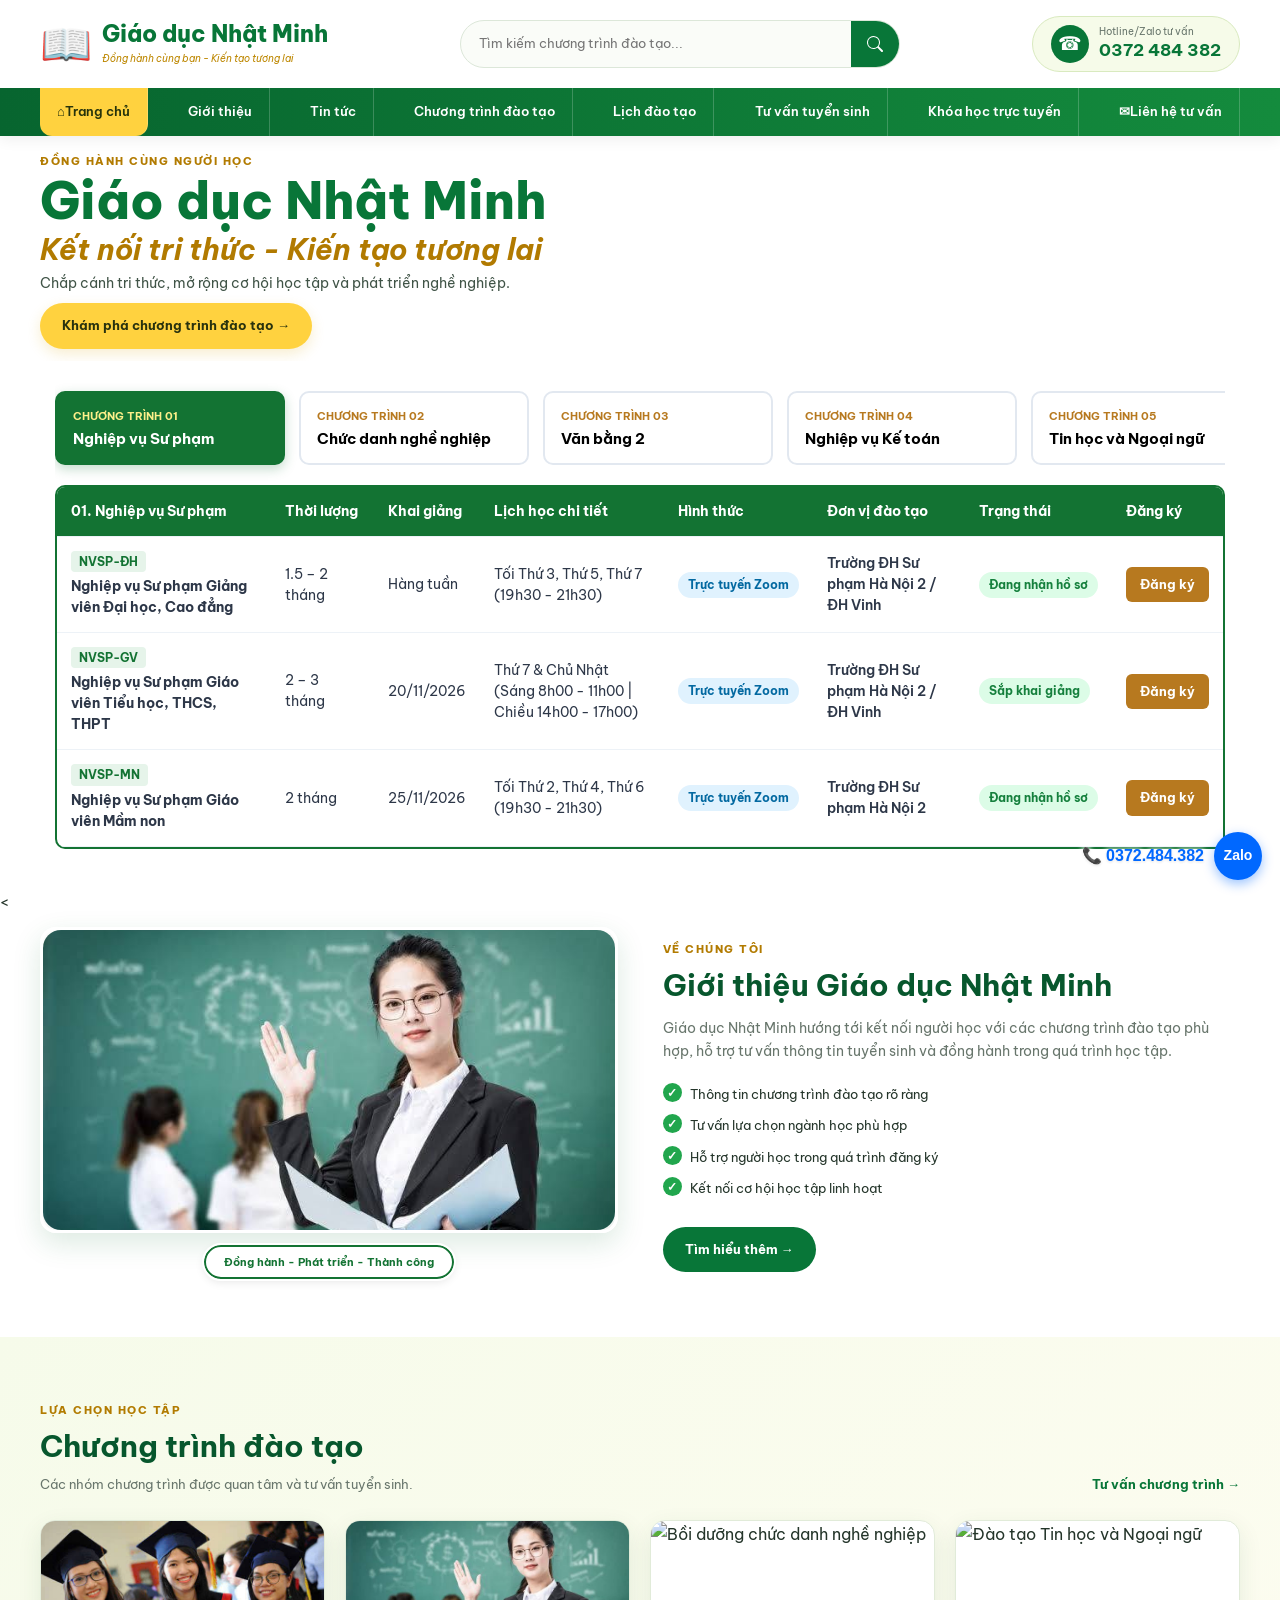
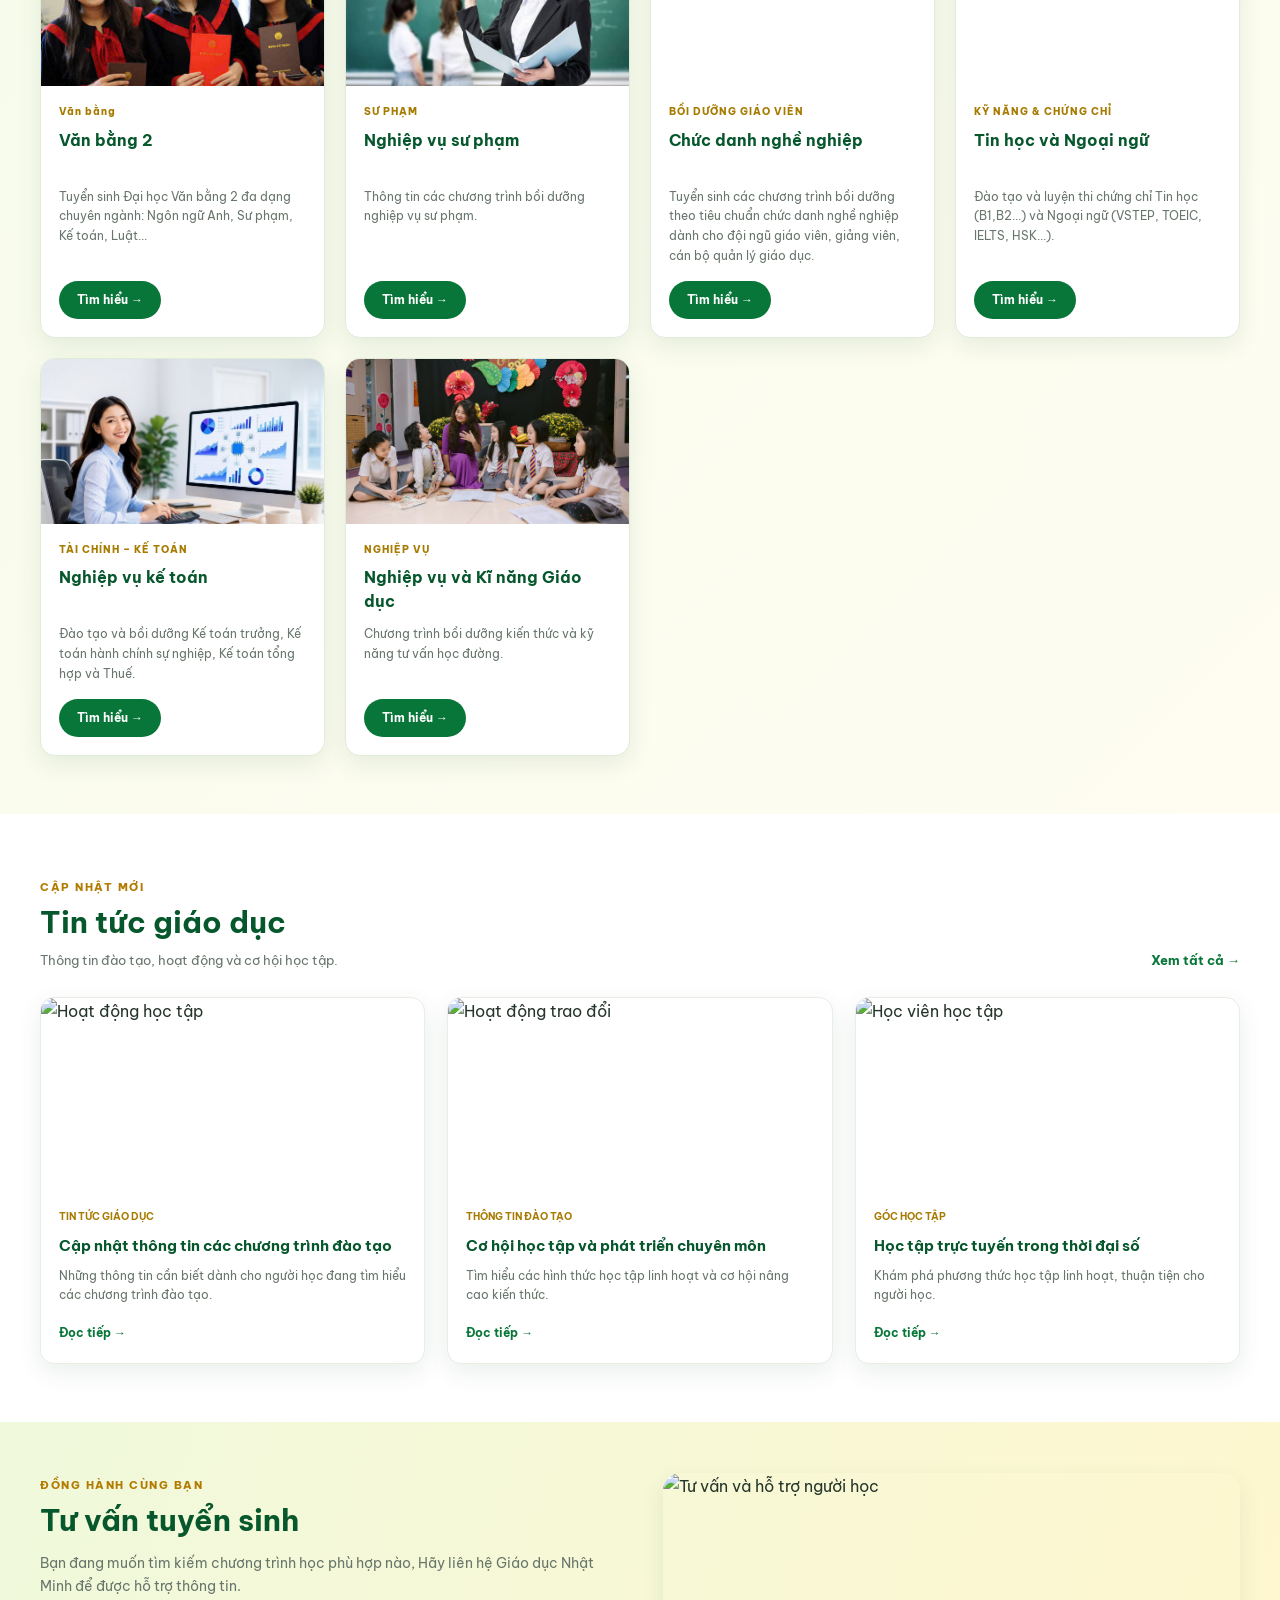
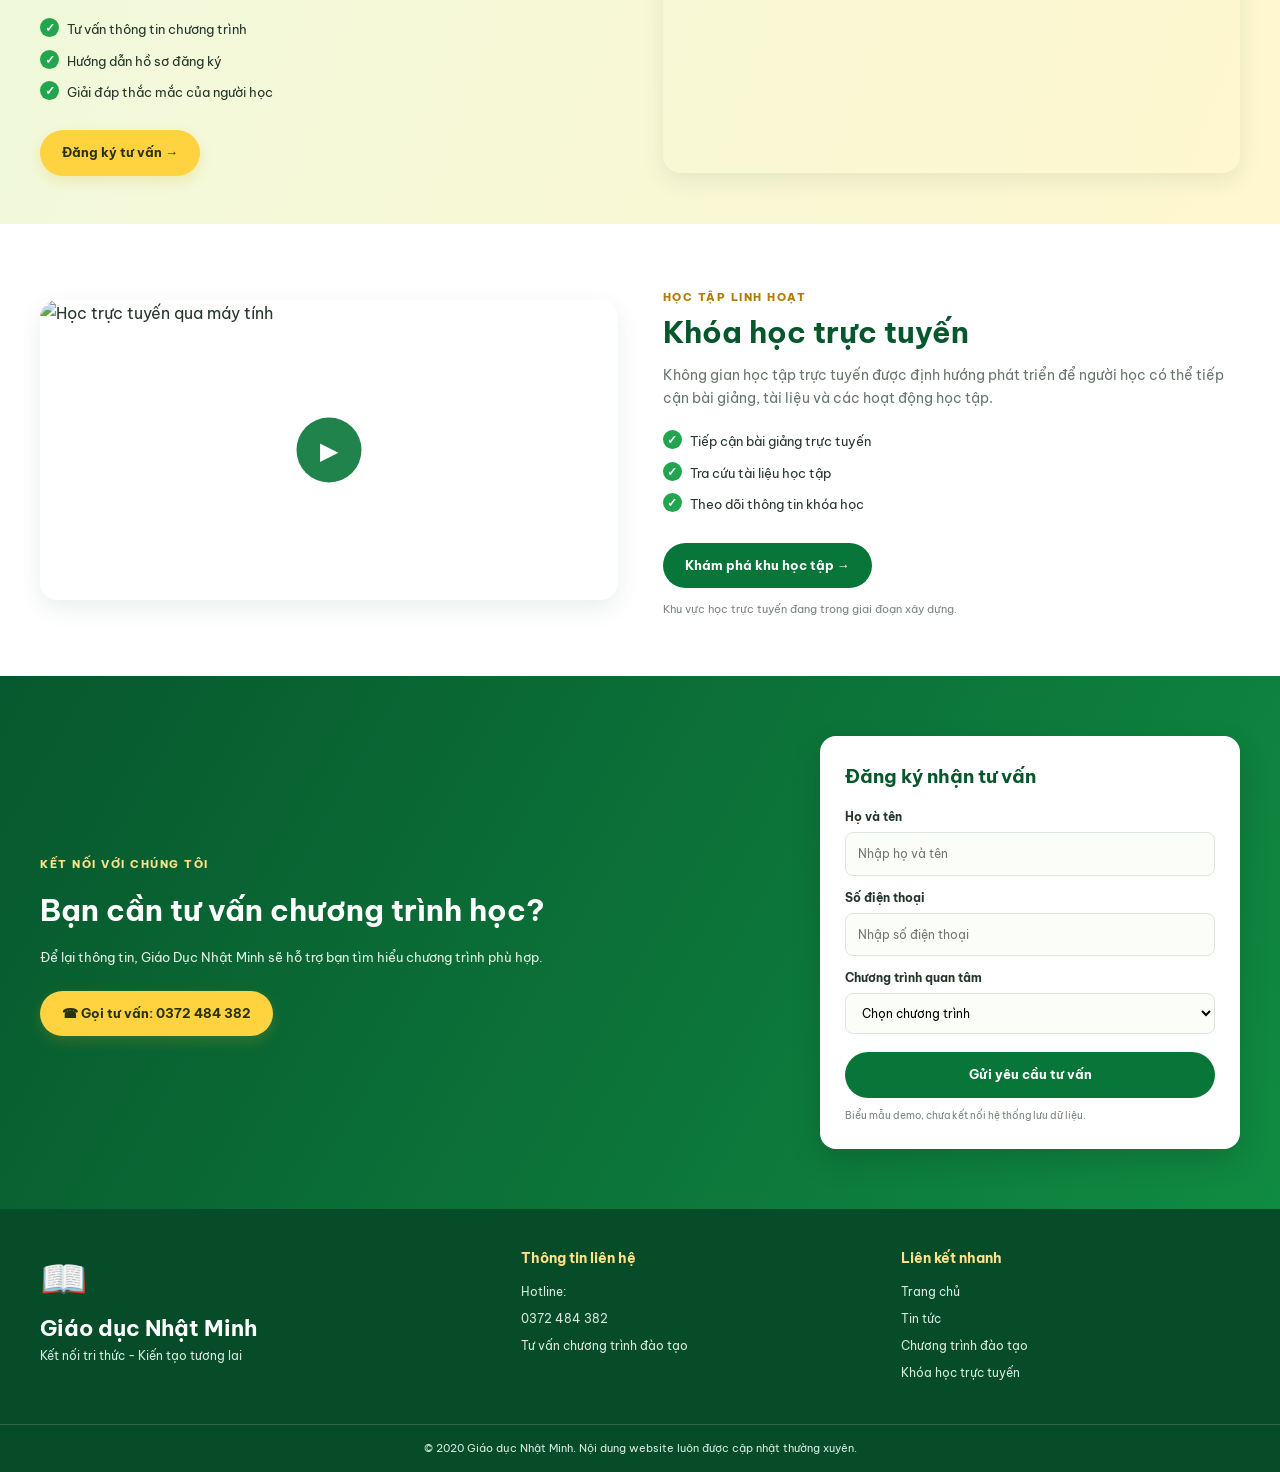
==== commit 581c141f: "Update schedule fetching to async function Refactor schedule fetching logic to use async/await and h" ====
--- a/index.html
+++ b/index.html
@@ -82,7 +82,6 @@
         </div>
       </div>
      
-  
     </section>
  <!-- BẮT ĐẦU: 7 THẺ CHẠY NGANG + BẢNG LỊCH CHI TIẾT -->
 <div class="nm-schedule-section">
@@ -182,19 +181,30 @@
     .btn-reg-small { display: inline-block; background-color: #b7791f; color: #ffffff; padding: 8px 14px; border-radius: 6px; text-decoration: none; font-size: 13px; font-weight: bold; white-space: nowrap; }
 </style>
 
-<script>
+<<script>
     let docLichDaoTao = null;
 
-    fetch('lichdaotao.html')
-        .then(res => res.ok ? res.text() : fetch('lich-dao-tao.html').then(r => r.text()))
-        .then(html => {
-            docLichDaoTao = new DOMParser().parseFromString(html, 'text/html');
-            hienThiBangLich('box-nvsp');
-        })
-        .catch(() => {
-            document.getElementById('nm-schedule-display').innerHTML = 
-                '<p style="padding:20px; margin:0; color:#333;">Vui lòng xem lịch chi tiết tại <a href="lichdaotao.html" style="color:#137333; font-weight:bold;">Trang Lịch đào tạo →</a></p>';
-        });
+    async function khoiTaoLich() {
+        const displayArea = document.getElementById('nm-schedule-display');
+        const danhSachTenFile = ['lich-dao-tao.html', 'lichdaotao.html', 'LichDaoTao.html'];
+
+        for (let tenFile of danhSachTenFile) {
+            try {
+                const res = await fetch(tenFile);
+                if (res.ok) {
+                    const html = await res.text();
+                    const doc = new DOMParser().parseFromString(html, 'text/html');
+                    if (doc.getElementById('box-nvsp')) {
+                        docLichDaoTao = doc;
+                        hienThiBangLich('box-nvsp');
+                        return;
+                    }
+                }
+            } catch (e) {}
+        }
+
+        displayArea.innerHTML = '<p style="padding:20px; margin:0; color:#333;">Chưa tìm thấy tệp dữ liệu lịch. Vui lòng bấm vào mục <b>Lịch đào tạo</b> trên thanh menu để xem chi tiết.</p>';
+    }
 
     function chonChuongTrinh(boxId, btnElement) {
         document.querySelectorAll('.nm-prog-btn').forEach(b => b.classList.remove('active'));
@@ -208,10 +218,15 @@
         const targetBox = docLichDaoTao.getElementById(boxId);
         if (targetBox) {
             displayArea.innerHTML = targetBox.innerHTML;
+        } else {
+            displayArea.innerHTML = '<p style="padding:20px; margin:0; color:#333;">Đang cập nhật lịch cho chương trình này.</p>';
         }
     }
+
+    khoiTaoLich();
 </script>
 <!-- KẾT THÚC -->
+
     <!-- GIỚI THIỆU -->
     <section class="section container intro-section" id="gioi-thieu">
      <div class="intro-image">
@@ -257,7 +272,6 @@
   </div>
   <span class="image-label">Đồng hành - Phát triển - Thành công</span>
 </div>
-
 
       <div class="intro-content">
         <span class="section-tag">VỀ CHÚNG TÔI</span>
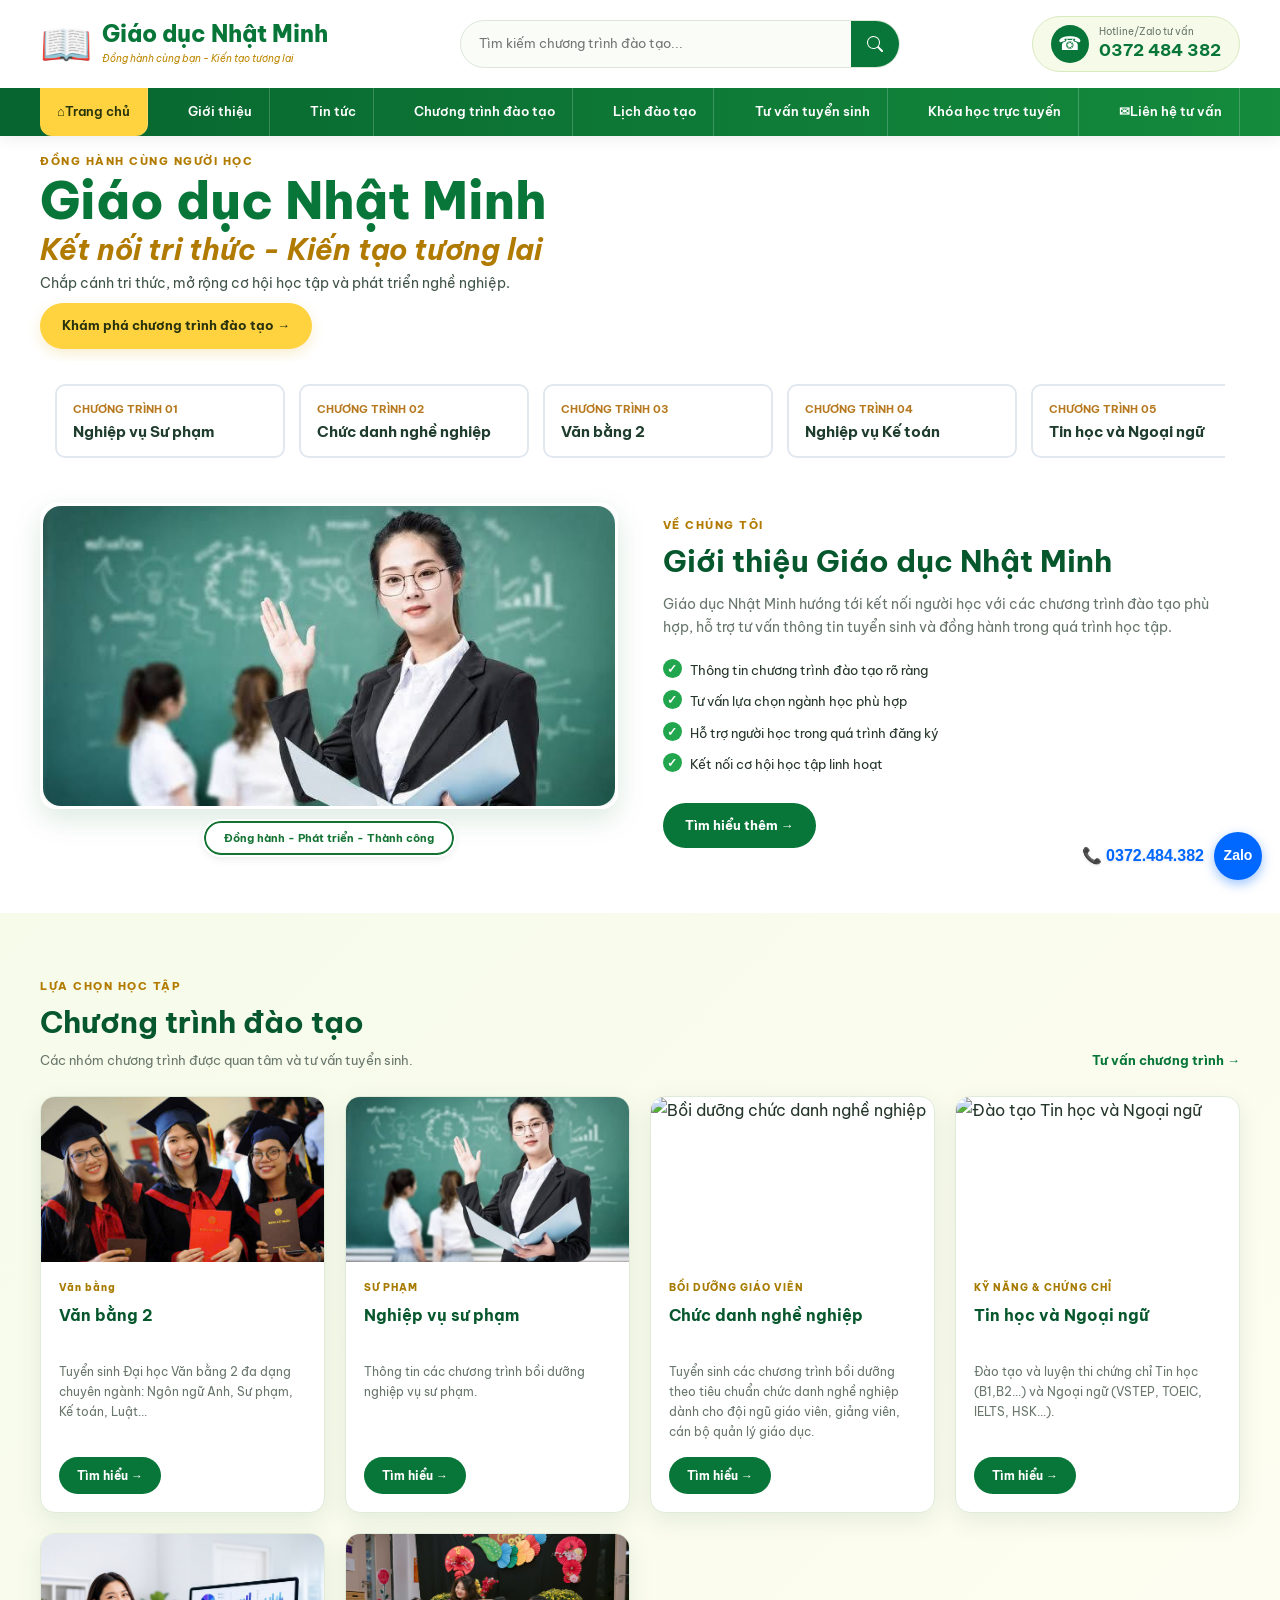
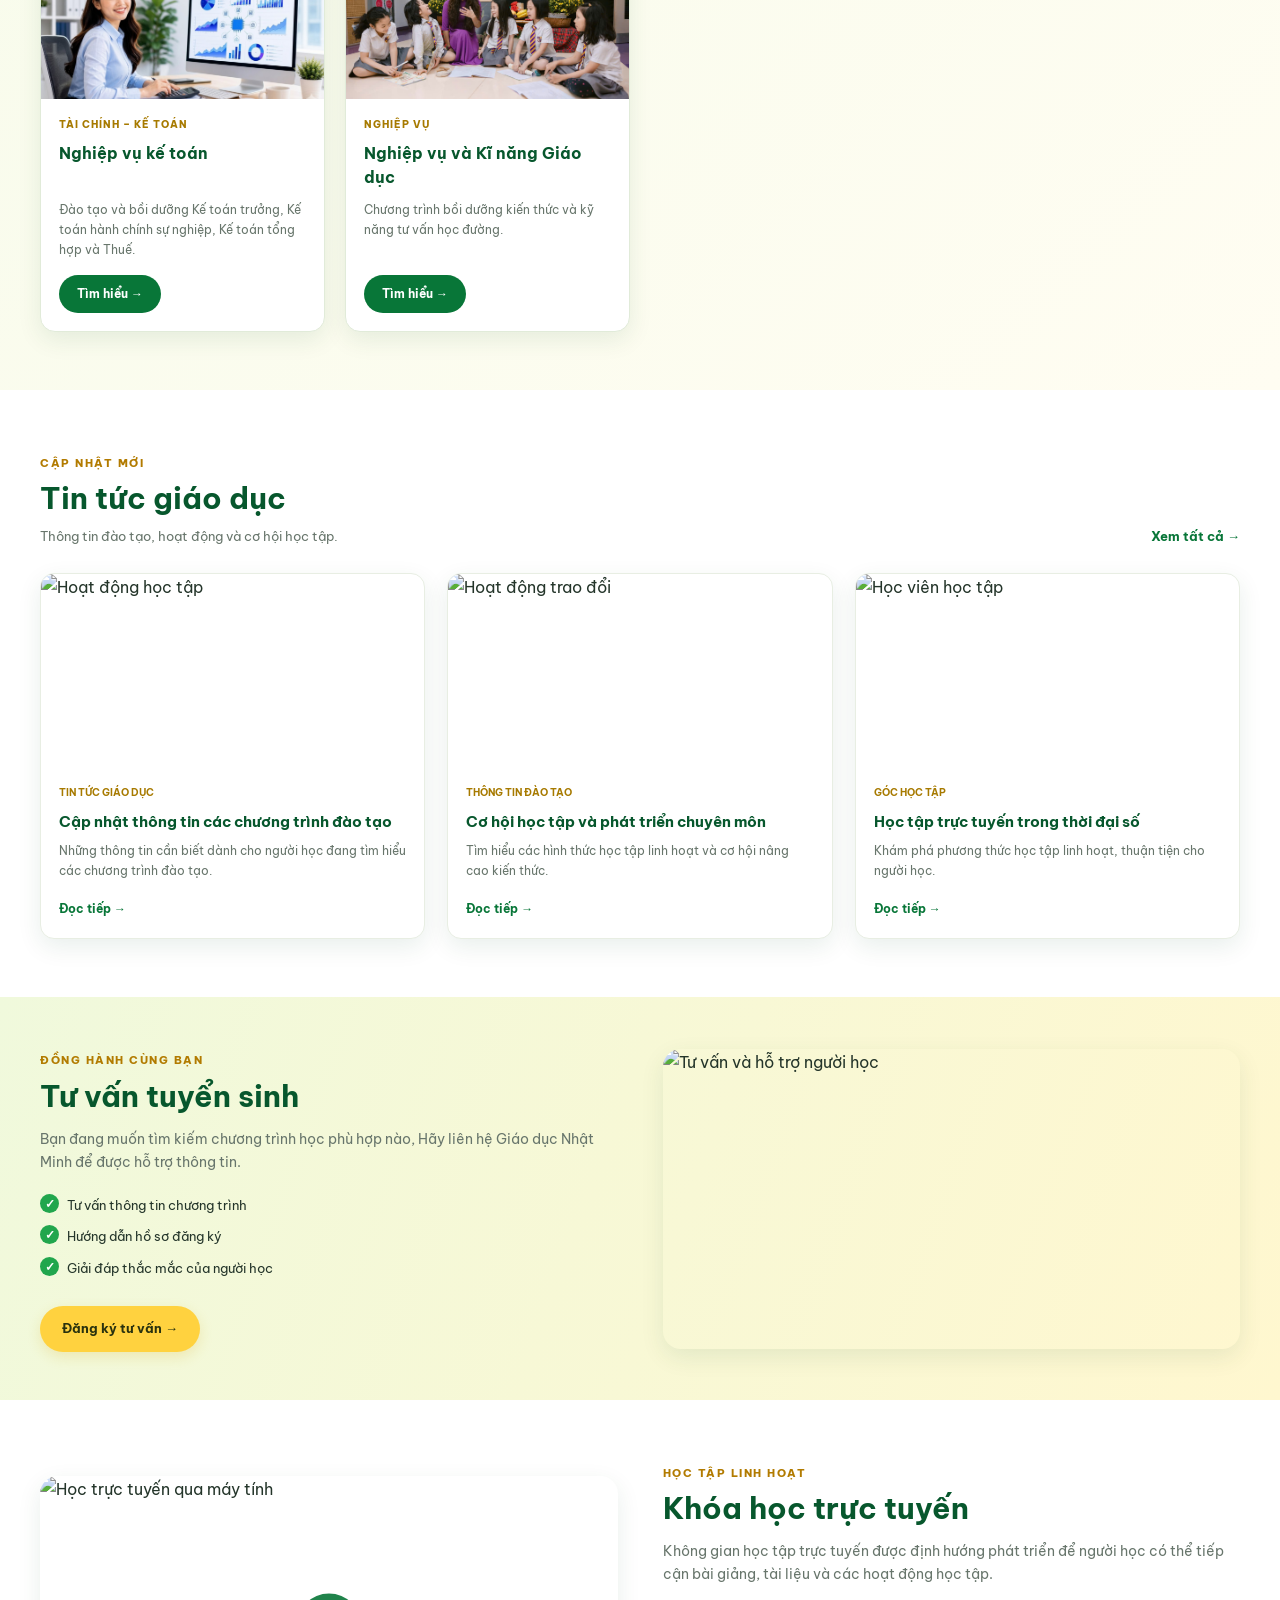
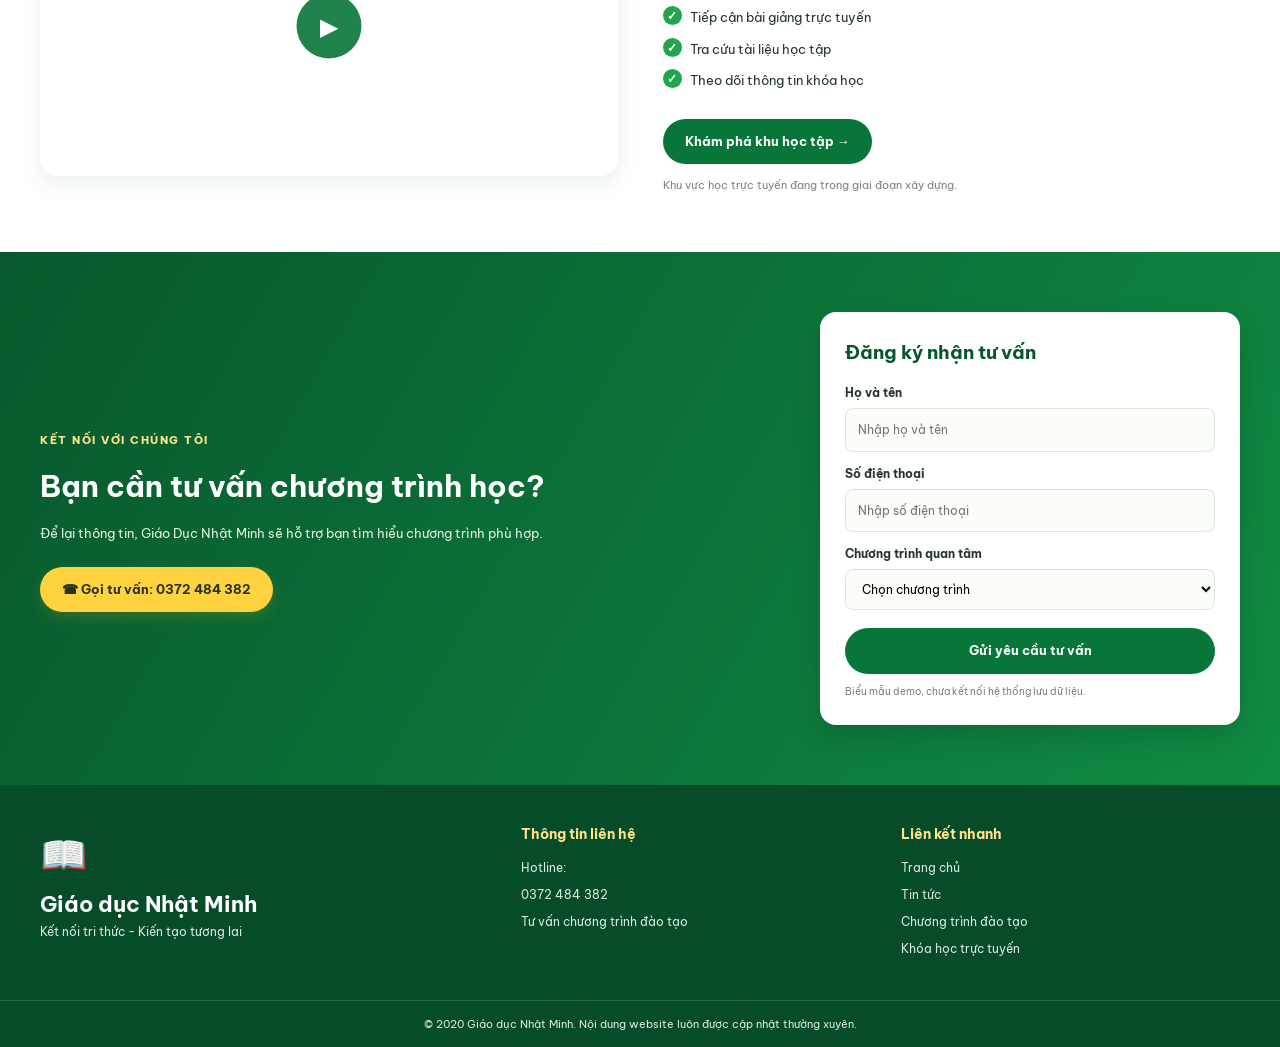
==== commit a7ba6397: "Refactor buttons to links for program navigation" ====
--- a/index.html
+++ b/index.html
@@ -83,148 +83,87 @@
       </div>
      
     </section>
- <!-- BẮT ĐẦU: 7 THẺ CHẠY NGANG + BẢNG LỊCH CHI TIẾT -->
+<!-- BẮT ĐẦU: 7 THẺ CHẠY NGANG MỞ SANG TRANG LICHDAOTAO.HTML -->
 <div class="nm-schedule-section">
     <div class="nm-marquee-wrapper">
         <div class="nm-marquee-track">
-            <!-- BỘ 7 THẺ CHÍNH -->
-            <button type="button" class="nm-prog-btn active" onclick="chonChuongTrinh('box-nvsp', this)">
+            <!-- BỘ 7 THẺ CHÍNH (Bấm vào thẻ nào sẽ mở thẳng trang lichdaotao.html và mở đúng tab đó) -->
+            <a href="lichdaotao.html?tab=box-nvsp" class="nm-prog-btn active">
                 <div class="nm-prog-num">CHƯƠNG TRÌNH 01</div>
                 <div class="nm-prog-name">Nghiệp vụ Sư phạm</div>
-            </button>
-            <button type="button" class="nm-prog-btn" onclick="chonChuongTrinh('box-cdnn', this)">
+            </a>
+            <a href="lichdaotao.html?tab=box-cdnn" class="nm-prog-btn">
                 <div class="nm-prog-num">CHƯƠNG TRÌNH 02</div>
                 <div class="nm-prog-name">Chức danh nghề nghiệp</div>
-            </button>
-            <button type="button" class="nm-prog-btn" onclick="chonChuongTrinh('box-vb2', this)">
+            </a>
+            <a href="lichdaotao.html?tab=box-vb2" class="nm-prog-btn">
                 <div class="nm-prog-num">CHƯƠNG TRÌNH 03</div>
                 <div class="nm-prog-name">Văn bằng 2</div>
-            </button>
-            <button type="button" class="nm-prog-btn" onclick="chonChuongTrinh('box-ketoan', this)">
+            </a>
+            <a href="lichdaotao.html?tab=box-ketoan" class="nm-prog-btn">
                 <div class="nm-prog-num">CHƯƠNG TRÌNH 04</div>
                 <div class="nm-prog-name">Nghiệp vụ Kế toán</div>
-            </button>
-            <button type="button" class="nm-prog-btn" onclick="chonChuongTrinh('box-tinhoc', this)">
+            </a>
+            <a href="lichdaotao.html?tab=box-tinhoc" class="nm-prog-btn">
                 <div class="nm-prog-num">CHƯƠNG TRÌNH 05</div>
                 <div class="nm-prog-name">Tin học và Ngoại ngữ</div>
-            </button>
-            <button type="button" class="nm-prog-btn" onclick="chonChuongTrinh('box-tamly', this)">
+            </a>
+            <a href="lichdaotao.html?tab=box-tamly" class="nm-prog-btn">
                 <div class="nm-prog-num">CHƯƠNG TRÌNH 06</div>
                 <div class="nm-prog-name">Nghiệp vụ và Kĩ năng Giáo Dục</div>
-            </button>
-            <button type="button" class="nm-prog-btn" onclick="chonChuongTrinh('box-khac', this)">
+            </a>
+            <a href="lichdaotao.html?tab=box-khac" class="nm-prog-btn">
                 <div class="nm-prog-num">CHƯƠNG TRÌNH 07</div>
                 <div class="nm-prog-name">Các khóa học khác</div>
-            </button>
+            </a>
 
             <!-- BẢN SAO LẶP LẠI ĐỂ CHẠY VÒNG TRÒN LIÊN TỤC -->
-            <button type="button" class="nm-prog-btn" onclick="chonChuongTrinh('box-nvsp', this)">
+            <a href="lichdaotao.html?tab=box-nvsp" class="nm-prog-btn active">
                 <div class="nm-prog-num">CHƯƠNG TRÌNH 01</div>
                 <div class="nm-prog-name">Nghiệp vụ Sư phạm</div>
-            </button>
-            <button type="button" class="nm-prog-btn" onclick="chonChuongTrinh('box-cdnn', this)">
+            </a>
+            <a href="lichdaotao.html?tab=box-cdnn" class="nm-prog-btn">
                 <div class="nm-prog-num">CHƯƠNG TRÌNH 02</div>
                 <div class="nm-prog-name">Chức danh nghề nghiệp</div>
-            </button>
-            <button type="button" class="nm-prog-btn" onclick="chonChuongTrinh('box-vb2', this)">
+            </a>
+            <a href="lichdaotao.html?tab=box-vb2" class="nm-prog-btn">
                 <div class="nm-prog-num">CHƯƠNG TRÌNH 03</div>
                 <div class="nm-prog-name">Văn bằng 2</div>
-            </button>
-            <button type="button" class="nm-prog-btn" onclick="chonChuongTrinh('box-ketoan', this)">
+            </a>
+            <a href="lichdaotao.html?tab=box-ketoan" class="nm-prog-btn">
                 <div class="nm-prog-num">CHƯƠNG TRÌNH 04</div>
                 <div class="nm-prog-name">Nghiệp vụ Kế toán</div>
-            </button>
-            <button type="button" class="nm-prog-btn" onclick="chonChuongTrinh('box-tinhoc', this)">
+            </a>
+            <a href="lichdaotao.html?tab=box-tinhoc" class="nm-prog-btn">
                 <div class="nm-prog-num">CHƯƠNG TRÌNH 05</div>
                 <div class="nm-prog-name">Tin học và Ngoại ngữ</div>
-            </button>
-            <button type="button" class="nm-prog-btn" onclick="chonChuongTrinh('box-tamly', this)">
+            </a>
+            <a href="lichdaotao.html?tab=box-tamly" class="nm-prog-btn">
                 <div class="nm-prog-num">CHƯƠNG TRÌNH 06</div>
                 <div class="nm-prog-name">Nghiệp vụ và Kĩ năng Giáo Dục</div>
-            </button>
-            <button type="button" class="nm-prog-btn" onclick="chonChuongTrinh('box-khac', this)">
+            </a>
+            <a href="lichdaotao.html?tab=box-khac" class="nm-prog-btn">
                 <div class="nm-prog-num">CHƯƠNG TRÌNH 07</div>
                 <div class="nm-prog-name">Các khóa học khác</div>
-            </button>
-        </div>
-    </div>
-
-    <div id="nm-schedule-display" class="schedule-detail-box">
-        <p style="padding: 20px; margin: 0; color: #666;">Đang tải dữ liệu lịch đào tạo...</p>
+            </a>
+        </div>
     </div>
 </div>
 
 <style>
-    .nm-schedule-section { max-width: 1200px; margin: 20px auto 40px auto; padding: 0 15px; font-family: 'Be Vietnam Pro', Arial, sans-serif; position: relative; z-index: 5; }
-    .nm-marquee-wrapper { width: 100%; overflow: hidden; padding: 10px 0 20px 0; position: relative; }
+    .nm-schedule-section { max-width: 1200px; margin: 15px auto 25px auto; padding: 0 15px; font-family: 'Be Vietnam Pro', Arial, sans-serif; }
+    .nm-marquee-wrapper { width: 100%; overflow: hidden; padding: 8px 0; position: relative; }
     .nm-marquee-track { display: flex; gap: 14px; width: max-content; animation: nmScrollLeft 30s linear infinite; }
     .nm-marquee-wrapper:hover .nm-marquee-track { animation-play-state: paused; }
     @keyframes nmScrollLeft { 0% { transform: translateX(0); } 100% { transform: translateX(-50%); } }
 
-    .nm-prog-btn { min-width: 230px; background: #ffffff; border: 2px solid #e2e8f0; border-radius: 10px; padding: 14px 16px; text-align: left; cursor: pointer; transition: all 0.2s ease; }
-    .nm-prog-btn:hover { border-color: #137333; transform: translateY(-2px); }
-    .nm-prog-btn.active { background-color: #137333; border-color: #137333; color: #ffffff; box-shadow: 0 4px 12px rgba(19, 115, 51, 0.25); }
+    .nm-prog-btn { min-width: 230px; background: #ffffff; border: 2px solid #e2e8f0; border-radius: 10px; padding: 14px 16px; text-align: left; text-decoration: none; display: block; transition: all 0.2s ease; }
+    .nm-prog-btn:hover { border-color: #137333; background-color: #137333; transform: translateY(-2px); box-shadow: 0 4px 12px rgba(19, 115, 51, 0.25); }
     .nm-prog-num { font-size: 11px; font-weight: bold; text-transform: uppercase; color: #b7791f; margin-bottom: 4px; }
-    .nm-prog-btn.active .nm-prog-num { color: #fef08a; }
-    .nm-prog-name { font-size: 15px; font-weight: bold; line-height: 1.35; }
-
-    .schedule-detail-box { background: #ffffff; border-radius: 10px; border: 2px solid #137333; overflow: hidden; }
-    .table-responsive { width: 100%; overflow-x: auto; }
-    table.schedule-table { width: 100%; border-collapse: collapse; }
-    table.schedule-table th, table.schedule-table td { padding: 14px; text-align: left; border-bottom: 1px solid #edf2f7; font-size: 14px; line-height: 1.5; vertical-align: middle; color: #2d3748; }
-    table.schedule-table th { background-color: #137333; color: #ffffff; white-space: nowrap; }
-    .course-code { display: inline-block; font-size: 11.5px; font-weight: bold; color: #137333; background: #e6f4ea; padding: 2px 8px; border-radius: 4px; margin-bottom: 4px; }
-    .badge-online { display: inline-block; background: #e0f2fe; color: #0369a1; padding: 4px 10px; border-radius: 15px; font-size: 12px; font-weight: bold; white-space: nowrap; }
-    .badge-open { display: inline-block; background: #dcfce7; color: #15803d; padding: 4px 10px; border-radius: 15px; font-size: 12px; font-weight: bold; white-space: nowrap; }
-    .badge-wait { display: inline-block; background: #fef3c7; color: #b7791f; padding: 4px 10px; border-radius: 15px; font-size: 12px; font-weight: bold; white-space: nowrap; }
-    .unit-text { font-weight: 600; color: #1e293b; }
-    .btn-reg-small { display: inline-block; background-color: #b7791f; color: #ffffff; padding: 8px 14px; border-radius: 6px; text-decoration: none; font-size: 13px; font-weight: bold; white-space: nowrap; }
+    .nm-prog-btn:hover .nm-prog-num { color: #fef08a; }
+    .nm-prog-name { font-size: 15px; font-weight: bold; line-height: 1.35; color: #1f3d2e; }
+    .nm-prog-btn:hover .nm-prog-name { color: #ffffff; }
 </style>
-
-<<script>
-    let docLichDaoTao = null;
-
-    async function khoiTaoLich() {
-        const displayArea = document.getElementById('nm-schedule-display');
-        const danhSachTenFile = ['lich-dao-tao.html', 'lichdaotao.html', 'LichDaoTao.html'];
-
-        for (let tenFile of danhSachTenFile) {
-            try {
-                const res = await fetch(tenFile);
-                if (res.ok) {
-                    const html = await res.text();
-                    const doc = new DOMParser().parseFromString(html, 'text/html');
-                    if (doc.getElementById('box-nvsp')) {
-                        docLichDaoTao = doc;
-                        hienThiBangLich('box-nvsp');
-                        return;
-                    }
-                }
-            } catch (e) {}
-        }
-
-        displayArea.innerHTML = '<p style="padding:20px; margin:0; color:#333;">Chưa tìm thấy tệp dữ liệu lịch. Vui lòng bấm vào mục <b>Lịch đào tạo</b> trên thanh menu để xem chi tiết.</p>';
-    }
-
-    function chonChuongTrinh(boxId, btnElement) {
-        document.querySelectorAll('.nm-prog-btn').forEach(b => b.classList.remove('active'));
-        btnElement.classList.add('active');
-        hienThiBangLich(boxId);
-    }
-
-    function hienThiBangLich(boxId) {
-        const displayArea = document.getElementById('nm-schedule-display');
-        if (!docLichDaoTao) return;
-        const targetBox = docLichDaoTao.getElementById(boxId);
-        if (targetBox) {
-            displayArea.innerHTML = targetBox.innerHTML;
-        } else {
-            displayArea.innerHTML = '<p style="padding:20px; margin:0; color:#333;">Đang cập nhật lịch cho chương trình này.</p>';
-        }
-    }
-
-    khoiTaoLich();
-</script>
 <!-- KẾT THÚC -->
 
     <!-- GIỚI THIỆU -->
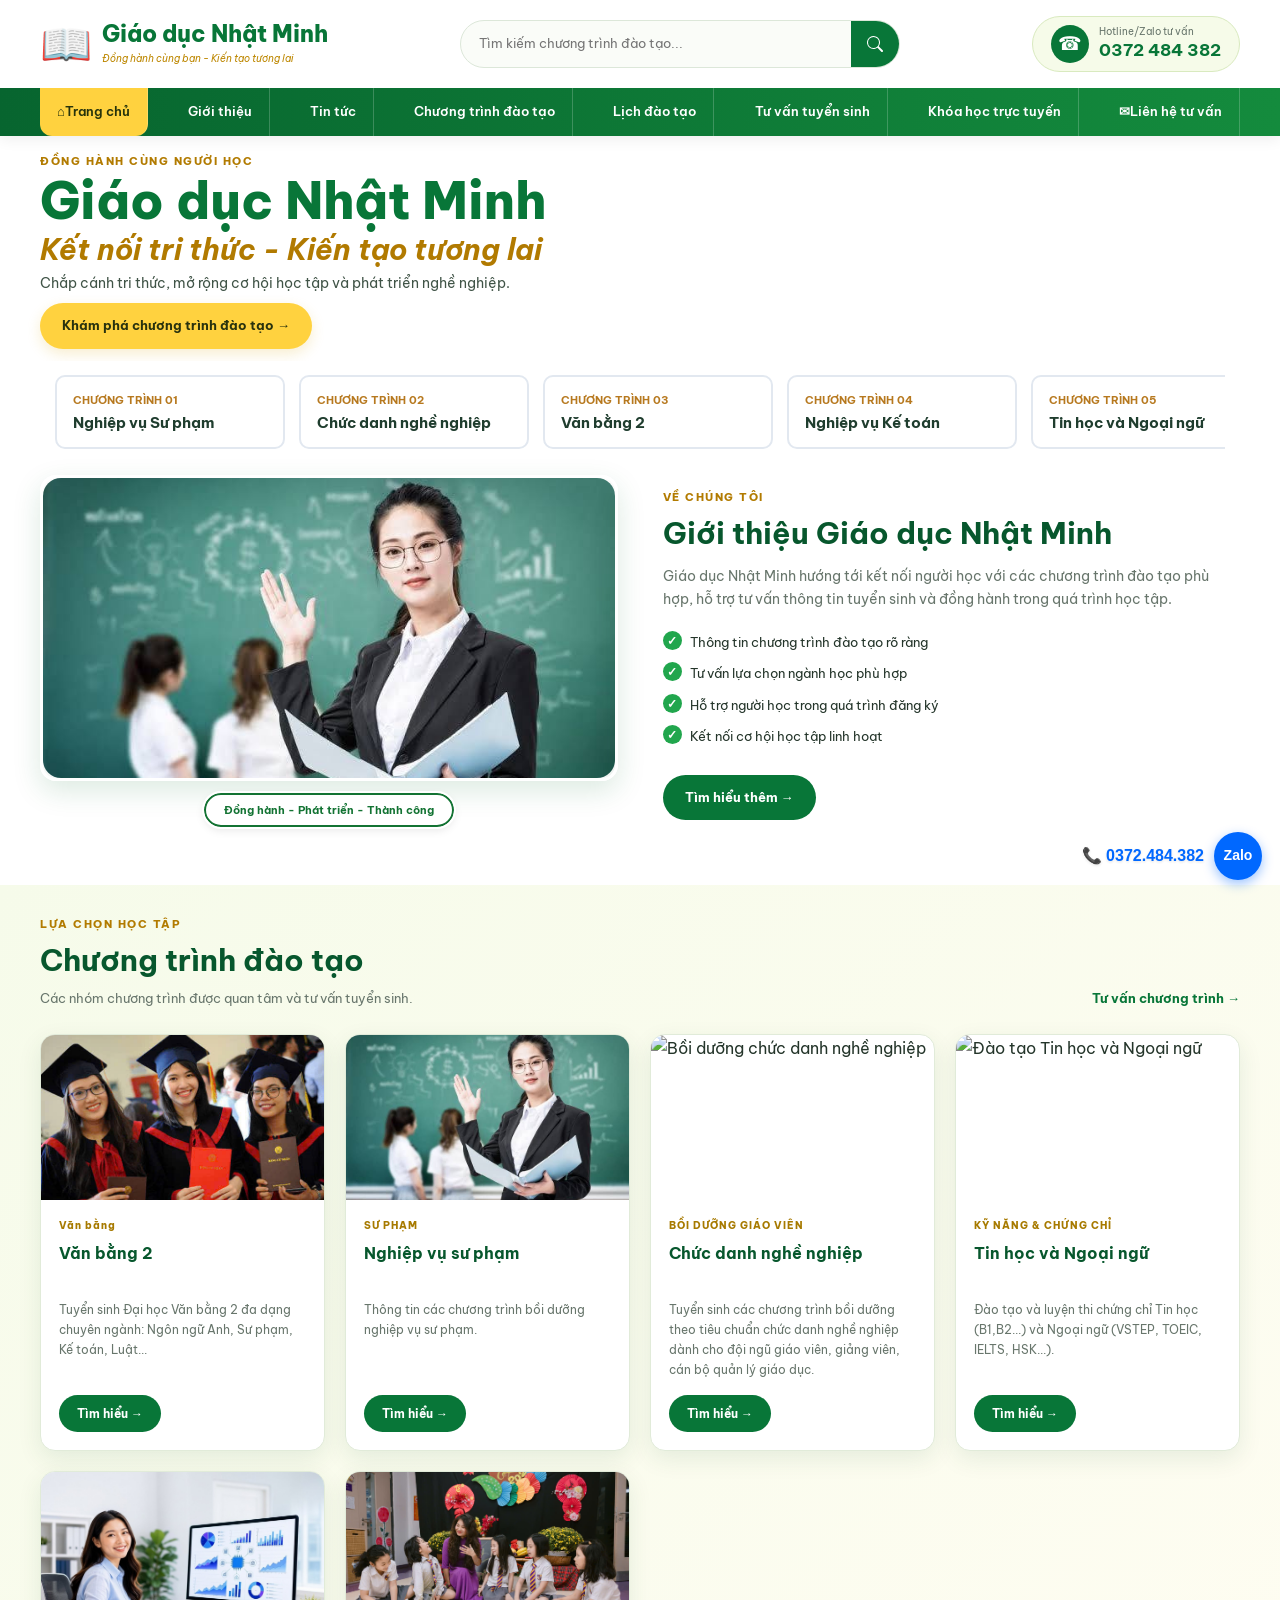
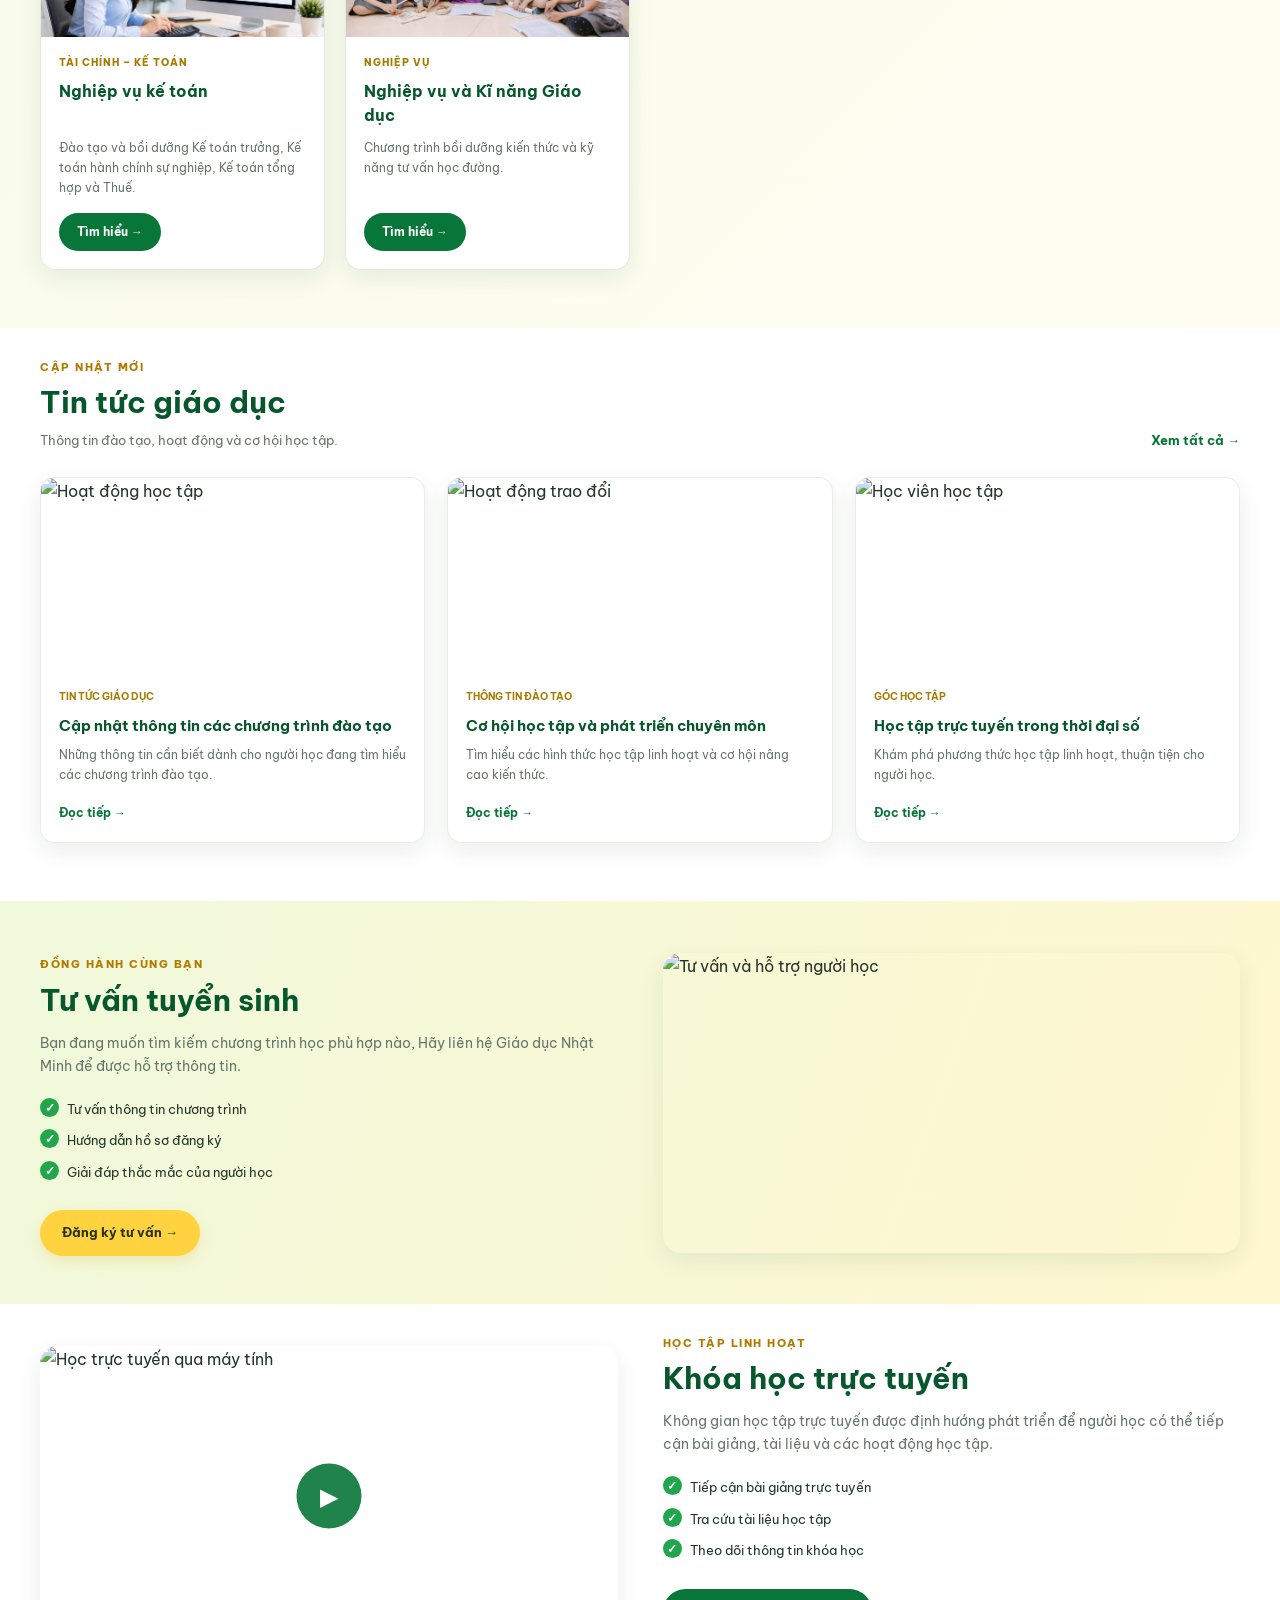
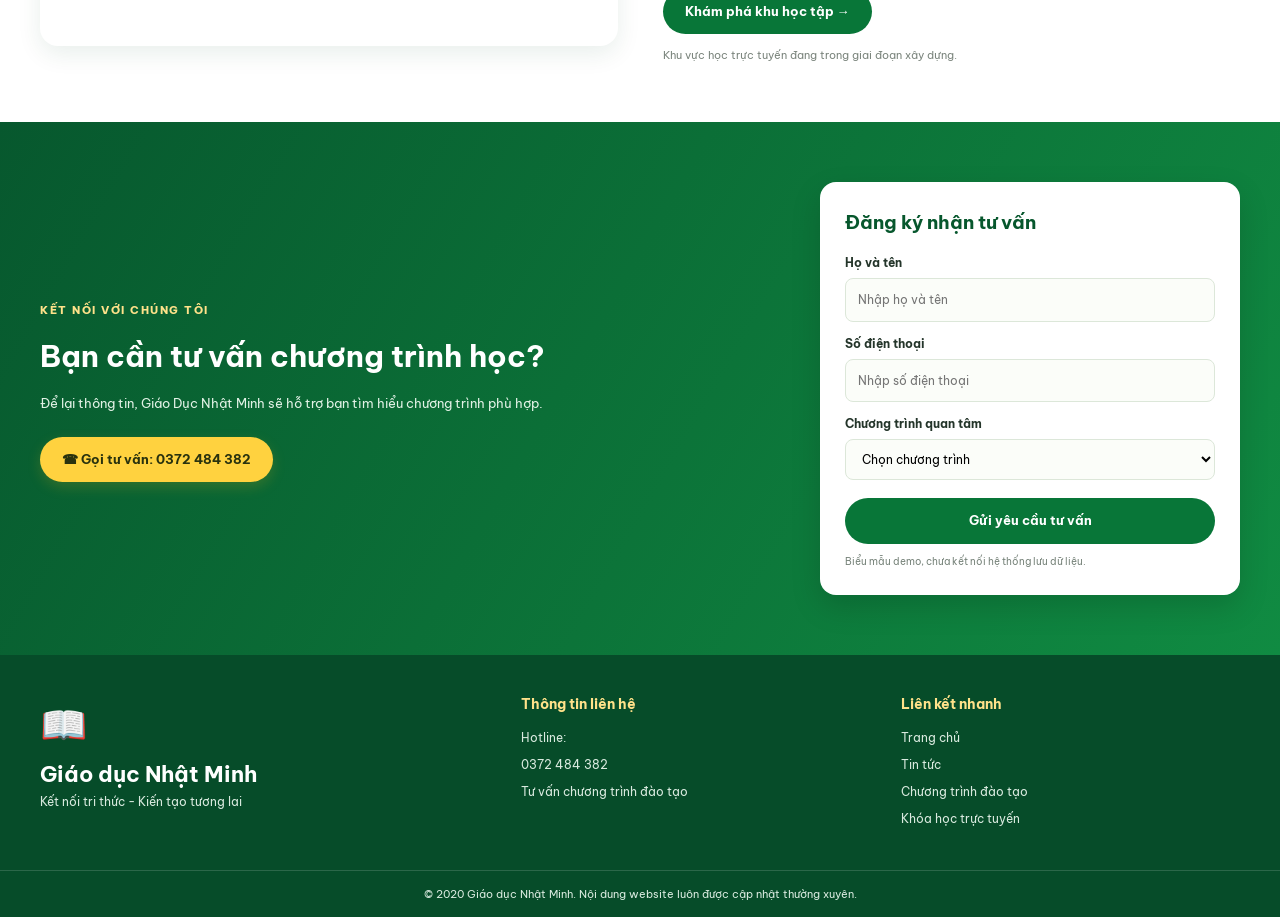
==== commit 0f1bbac9: "Update index.html" ====
--- a/index.html
+++ b/index.html
@@ -83,66 +83,66 @@
       </div>
      
     </section>
-<!-- BẮT ĐẦU: 7 THẺ CHẠY NGANG MỞ SANG TRANG LICHDAOTAO.HTML -->
+<!-- BẮT ĐẦU: 7 THẺ CHẠY NGANG MỞ SANG TRANG LICH-DAO-TAO.HTML -->
 <div class="nm-schedule-section">
     <div class="nm-marquee-wrapper">
         <div class="nm-marquee-track">
-            <!-- BỘ 7 THẺ CHÍNH (Bấm vào thẻ nào sẽ mở thẳng trang lichdaotao.html và mở đúng tab đó) -->
-            <a href="lichdaotao.html?tab=box-nvsp" class="nm-prog-btn active">
+            <!-- BỘ 7 THẺ CHÍNH -->
+            <a href="lich-dao-tao.html?tab=box-nvsp" class="nm-prog-btn active">
                 <div class="nm-prog-num">CHƯƠNG TRÌNH 01</div>
                 <div class="nm-prog-name">Nghiệp vụ Sư phạm</div>
             </a>
-            <a href="lichdaotao.html?tab=box-cdnn" class="nm-prog-btn">
+            <a href="lich-dao-tao.html?tab=box-cdnn" class="nm-prog-btn">
                 <div class="nm-prog-num">CHƯƠNG TRÌNH 02</div>
                 <div class="nm-prog-name">Chức danh nghề nghiệp</div>
             </a>
-            <a href="lichdaotao.html?tab=box-vb2" class="nm-prog-btn">
+            <a href="lich-dao-tao.html?tab=box-vb2" class="nm-prog-btn">
                 <div class="nm-prog-num">CHƯƠNG TRÌNH 03</div>
                 <div class="nm-prog-name">Văn bằng 2</div>
             </a>
-            <a href="lichdaotao.html?tab=box-ketoan" class="nm-prog-btn">
+            <a href="lich-dao-tao.html?tab=box-ketoan" class="nm-prog-btn">
                 <div class="nm-prog-num">CHƯƠNG TRÌNH 04</div>
                 <div class="nm-prog-name">Nghiệp vụ Kế toán</div>
             </a>
-            <a href="lichdaotao.html?tab=box-tinhoc" class="nm-prog-btn">
+            <a href="lich-dao-tao.html?tab=box-tinhoc" class="nm-prog-btn">
                 <div class="nm-prog-num">CHƯƠNG TRÌNH 05</div>
                 <div class="nm-prog-name">Tin học và Ngoại ngữ</div>
             </a>
-            <a href="lichdaotao.html?tab=box-tamly" class="nm-prog-btn">
+            <a href="lich-dao-tao.html?tab=box-tamly" class="nm-prog-btn">
                 <div class="nm-prog-num">CHƯƠNG TRÌNH 06</div>
                 <div class="nm-prog-name">Nghiệp vụ và Kĩ năng Giáo Dục</div>
             </a>
-            <a href="lichdaotao.html?tab=box-khac" class="nm-prog-btn">
+            <a href="lich-dao-tao.html?tab=box-khac" class="nm-prog-btn">
                 <div class="nm-prog-num">CHƯƠNG TRÌNH 07</div>
                 <div class="nm-prog-name">Các khóa học khác</div>
             </a>
 
             <!-- BẢN SAO LẶP LẠI ĐỂ CHẠY VÒNG TRÒN LIÊN TỤC -->
-            <a href="lichdaotao.html?tab=box-nvsp" class="nm-prog-btn active">
+            <a href="lich-dao-tao.html?tab=box-nvsp" class="nm-prog-btn active">
                 <div class="nm-prog-num">CHƯƠNG TRÌNH 01</div>
                 <div class="nm-prog-name">Nghiệp vụ Sư phạm</div>
             </a>
-            <a href="lichdaotao.html?tab=box-cdnn" class="nm-prog-btn">
+            <a href="lich-dao-tao.html?tab=box-cdnn" class="nm-prog-btn">
                 <div class="nm-prog-num">CHƯƠNG TRÌNH 02</div>
                 <div class="nm-prog-name">Chức danh nghề nghiệp</div>
             </a>
-            <a href="lichdaotao.html?tab=box-vb2" class="nm-prog-btn">
+            <a href="lich-dao-tao.html?tab=box-vb2" class="nm-prog-btn">
                 <div class="nm-prog-num">CHƯƠNG TRÌNH 03</div>
                 <div class="nm-prog-name">Văn bằng 2</div>
             </a>
-            <a href="lichdaotao.html?tab=box-ketoan" class="nm-prog-btn">
+            <a href="lich-dao-tao.html?tab=box-ketoan" class="nm-prog-btn">
                 <div class="nm-prog-num">CHƯƠNG TRÌNH 04</div>
                 <div class="nm-prog-name">Nghiệp vụ Kế toán</div>
             </a>
-            <a href="lichdaotao.html?tab=box-tinhoc" class="nm-prog-btn">
+            <a href="lich-dao-tao.html?tab=box-tinhoc" class="nm-prog-btn">
                 <div class="nm-prog-num">CHƯƠNG TRÌNH 05</div>
                 <div class="nm-prog-name">Tin học và Ngoại ngữ</div>
             </a>
-            <a href="lichdaotao.html?tab=box-tamly" class="nm-prog-btn">
+            <a href="lich-dao-tao.html?tab=box-tamly" class="nm-prog-btn">
                 <div class="nm-prog-num">CHƯƠNG TRÌNH 06</div>
                 <div class="nm-prog-name">Nghiệp vụ và Kĩ năng Giáo Dục</div>
             </a>
-            <a href="lichdaotao.html?tab=box-khac" class="nm-prog-btn">
+            <a href="lich-dao-tao.html?tab=box-khac" class="nm-prog-btn">
                 <div class="nm-prog-num">CHƯƠNG TRÌNH 07</div>
                 <div class="nm-prog-name">Các khóa học khác</div>
             </a>
@@ -151,13 +151,13 @@
 </div>
 
 <style>
-    .nm-schedule-section { max-width: 1200px; margin: 15px auto 25px auto; padding: 0 15px; font-family: 'Be Vietnam Pro', Arial, sans-serif; }
+     .nm-schedule-section { max-width: 1200px; margin: 6px auto 6px auto; padding: 0 15px; font-family: 'Be Vietnam Pro', Arial, sans-serif; }
     .nm-marquee-wrapper { width: 100%; overflow: hidden; padding: 8px 0; position: relative; }
     .nm-marquee-track { display: flex; gap: 14px; width: max-content; animation: nmScrollLeft 30s linear infinite; }
     .nm-marquee-wrapper:hover .nm-marquee-track { animation-play-state: paused; }
     @keyframes nmScrollLeft { 0% { transform: translateX(0); } 100% { transform: translateX(-50%); } }
 
-    .nm-prog-btn { min-width: 230px; background: #ffffff; border: 2px solid #e2e8f0; border-radius: 10px; padding: 14px 16px; text-align: left; text-decoration: none; display: block; transition: all 0.2s ease; }
+    .nm-prog-btn { min-width: 230px; background: #ffffff; border: 2px solid #e2e8f0; border-radius: 10px; padding: 14px 16px; text-align: left; text-decoration: none; display: block; cursor: pointer; transition: all 0.2s ease; }
     .nm-prog-btn:hover { border-color: #137333; background-color: #137333; transform: translateY(-2px); box-shadow: 0 4px 12px rgba(19, 115, 51, 0.25); }
     .nm-prog-num { font-size: 11px; font-weight: bold; text-transform: uppercase; color: #b7791f; margin-bottom: 4px; }
     .nm-prog-btn:hover .nm-prog-num { color: #fef08a; }
--- a/style.css
+++ b/style.css
@@ -209,7 +209,7 @@
 /* HERO */
 .hero {
   position: relative;
-  min-height: 300px;
+  min-height: 250px;
   display: flex;
   align-items: center;
   background:
@@ -222,7 +222,7 @@
   position: relative;
   z-index: 1;
   padding-top: 30px;
-  padding-bottom: 30px;
+  padding-bottom: 12px;
 }
 
 .hero-copy {
@@ -295,7 +295,7 @@
 
 /* SECTION COMMON */
 .section {
-  padding-top: 58px;
+  padding-top: 24px;
   padding-bottom: 58px;
 }
 
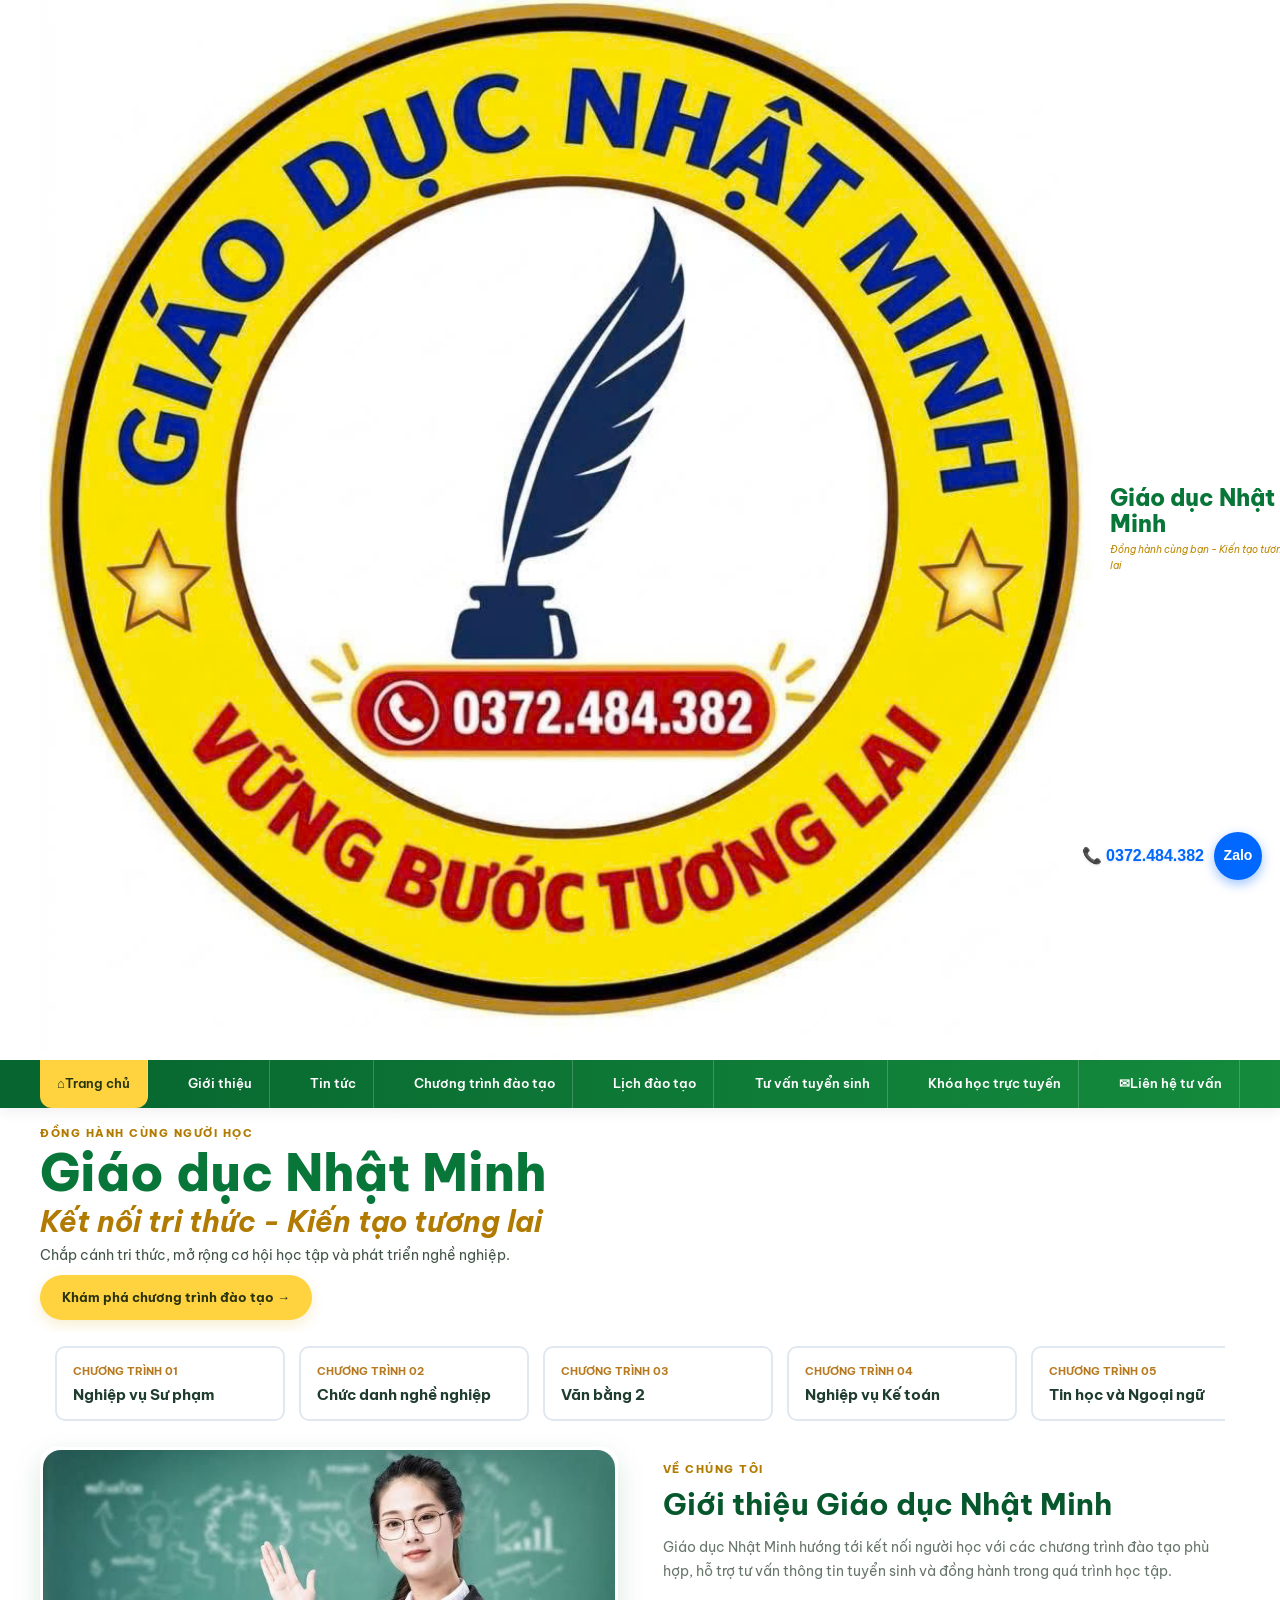
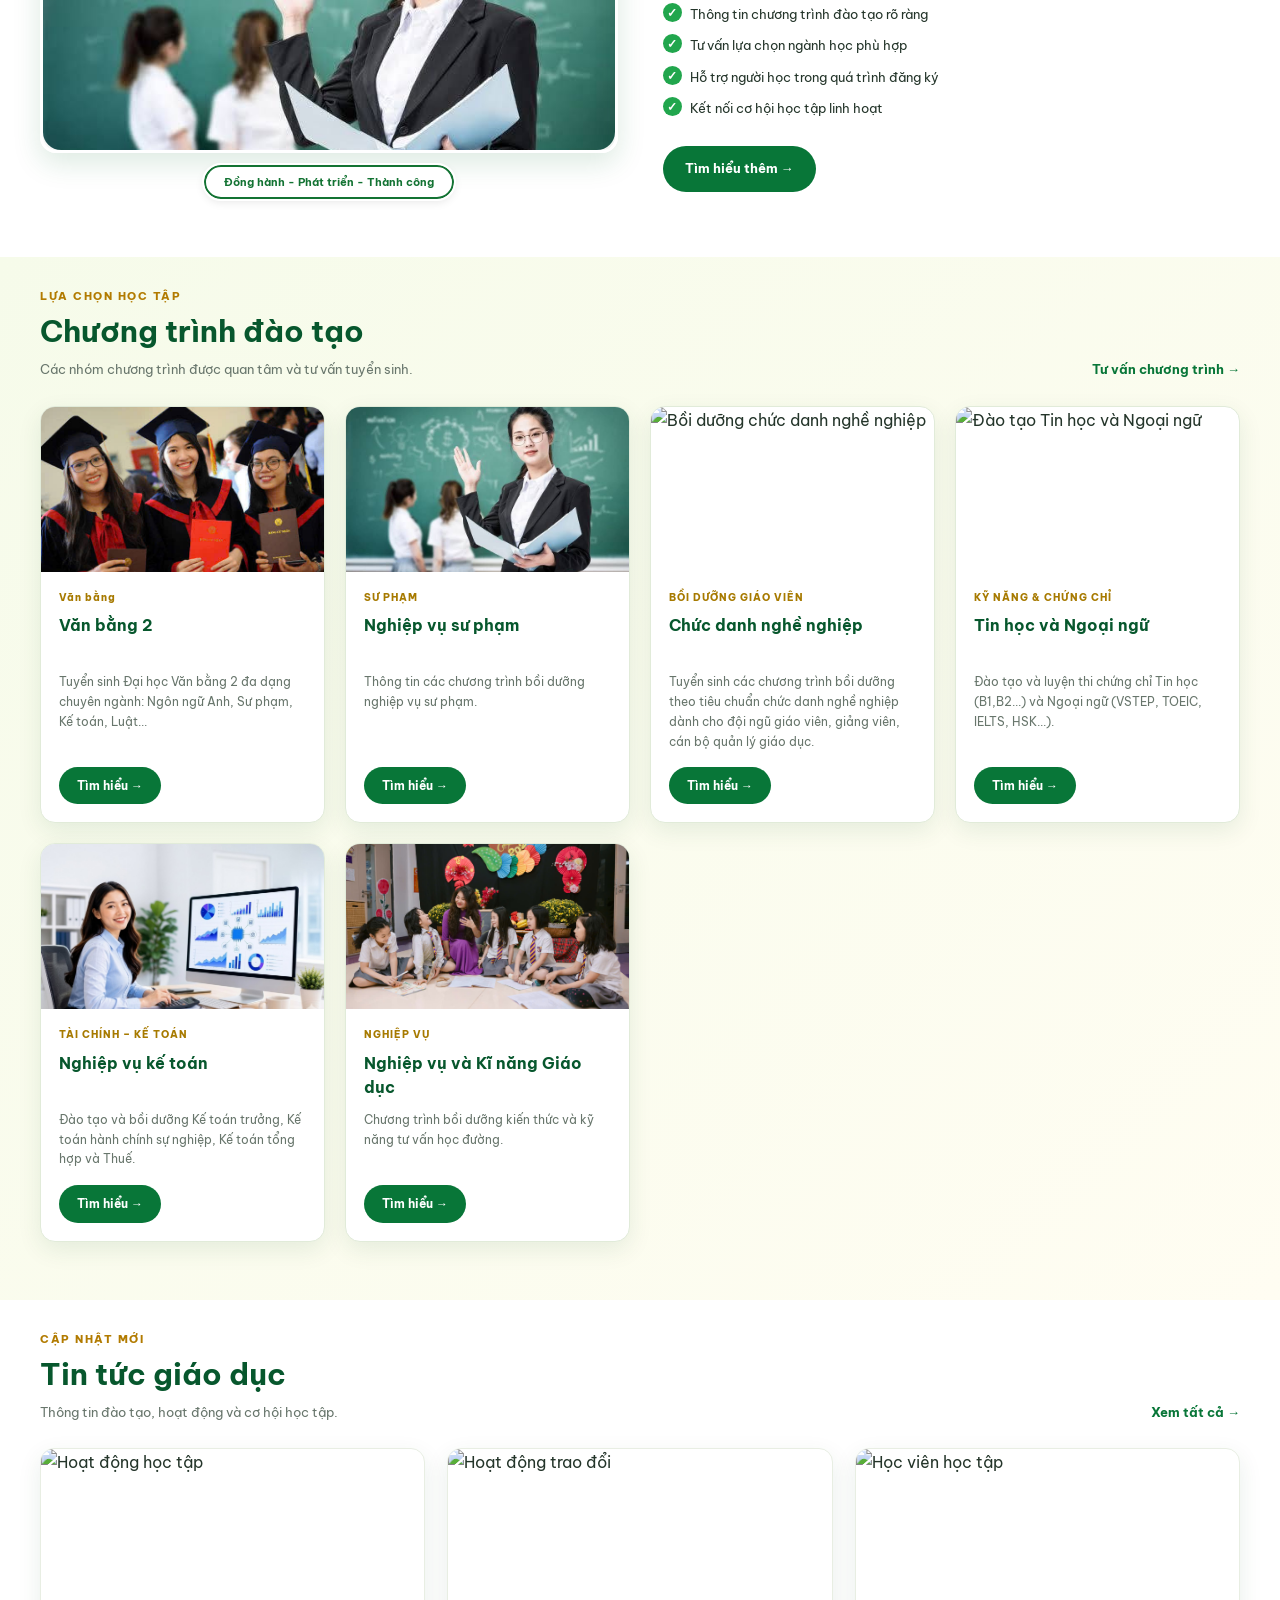
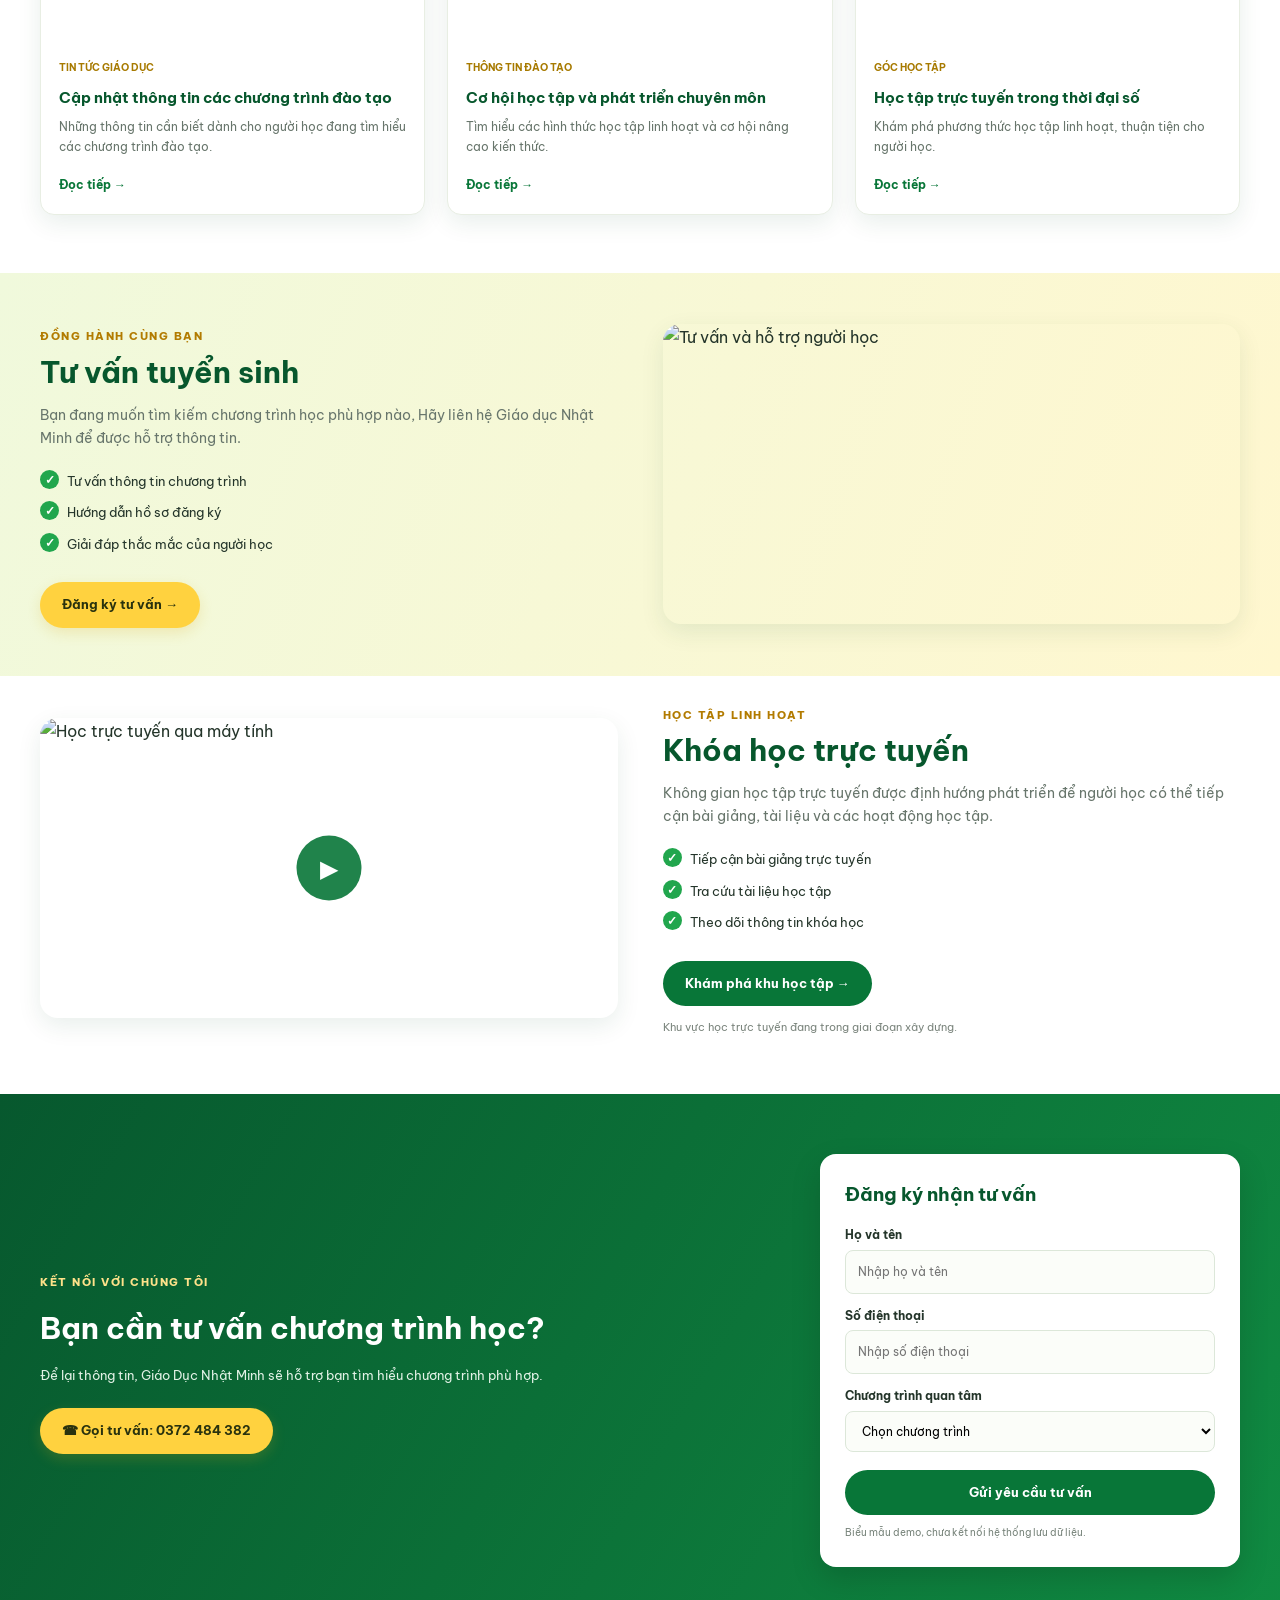
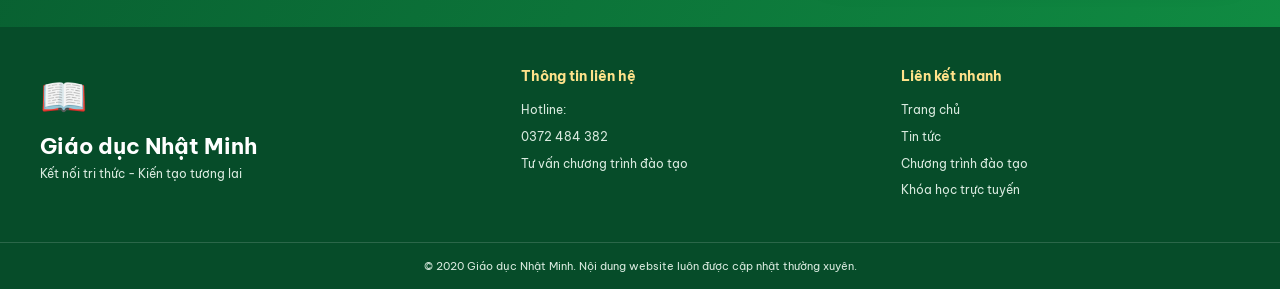
==== commit daa0858a: "Replace brand mark with logo image in header" ====
--- a/index.html
+++ b/index.html
@@ -19,12 +19,12 @@
   <header class="site-header">
     <div class="header-main container">
       <a class="brand" href="index.html">
-        <div class="brand-mark">📖</div>
-        <div class="brand-text">
-          <strong>Giáo dục Nhật Minh</strong>
-          <small>Đồng hành cùng bạn - Kiến tạo tương lai</small>
-        </div>
-      </a>
+  <img src="logotron.jpg" alt="Logo Giáo dục Nhật Minh" class="brand-logo">
+  <div class="brand-text">
+    <strong>Giáo dục Nhật Minh</strong>
+    <small>Đồng hành cùng bạn - Kiến tạo tương lai</small>
+  </div>
+</a>
 
     <form class="search-box" id="searchForm">
           <input id="searchInput" type="search" list="danh-sach-chuong-trinh" onclick="this.showPicker()" oninput="this.blur()" placeholder="Tìm kiếm chương trình đào tạo...">
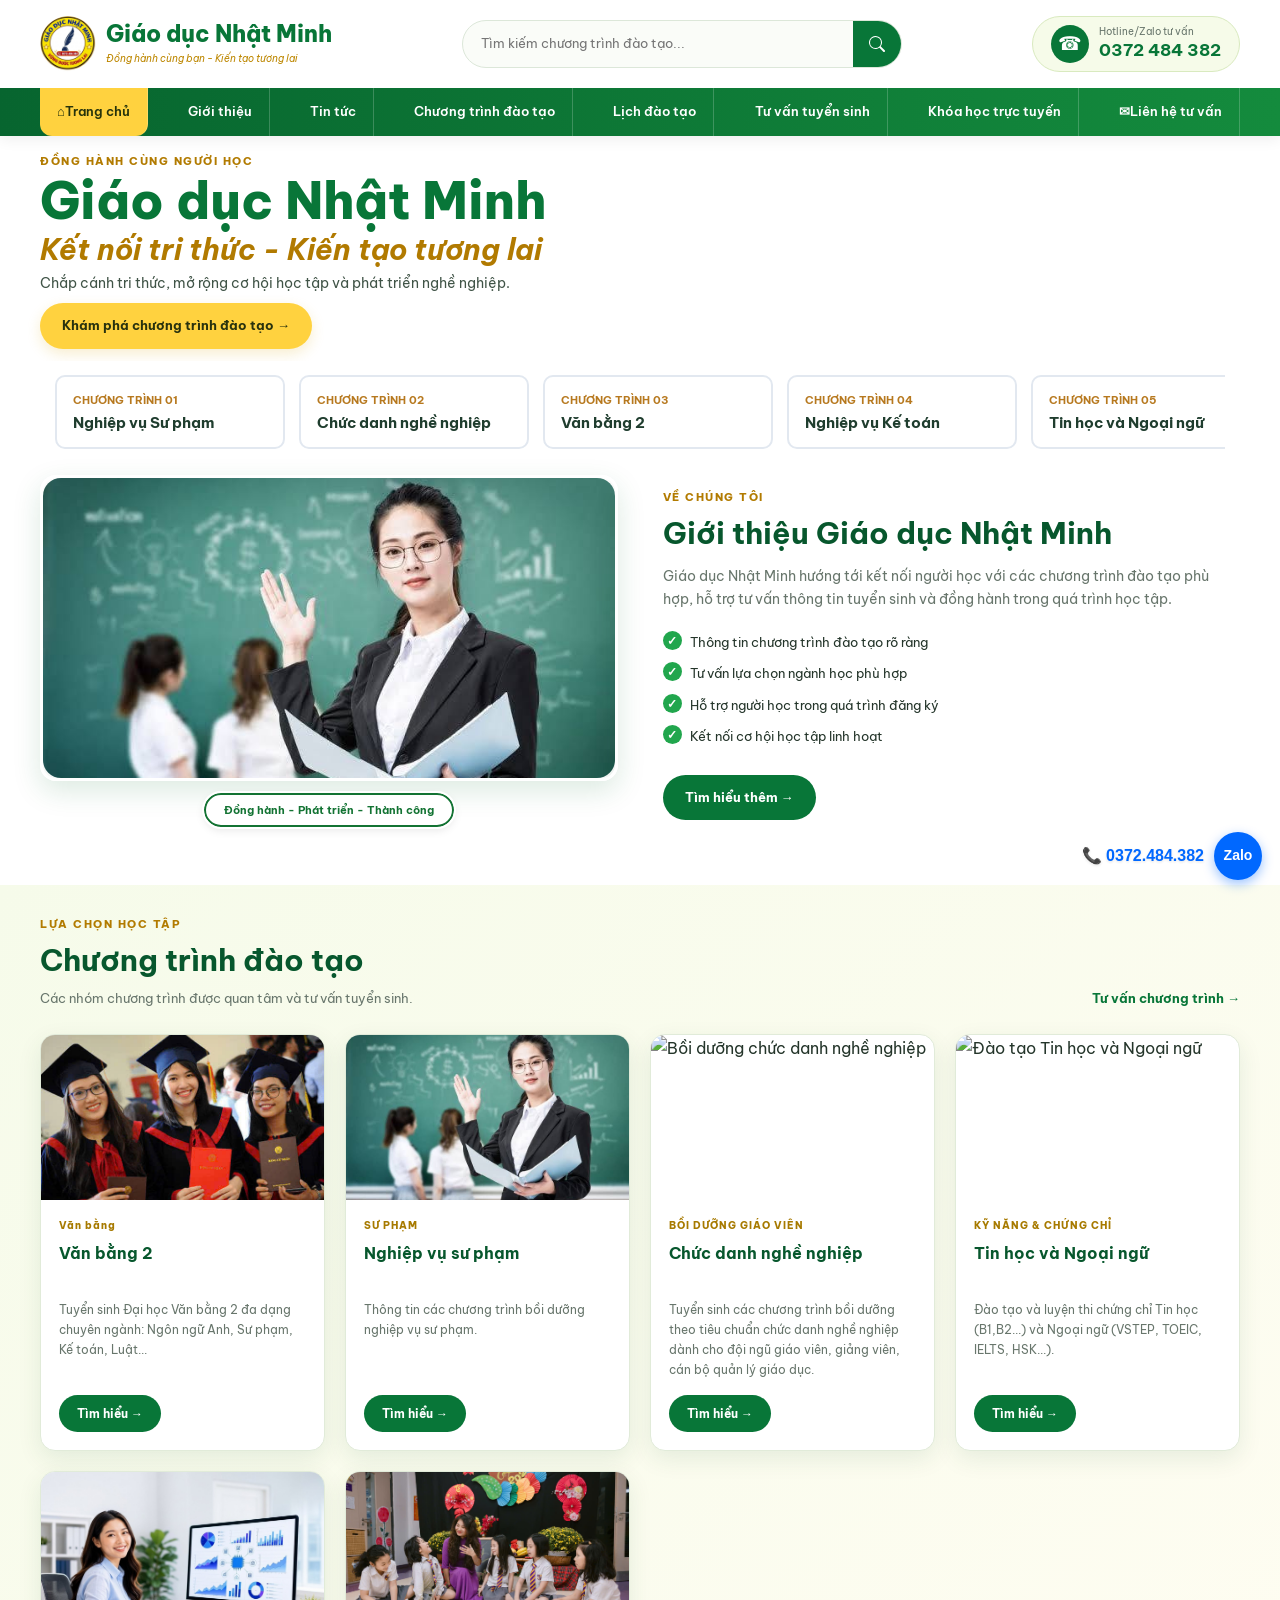
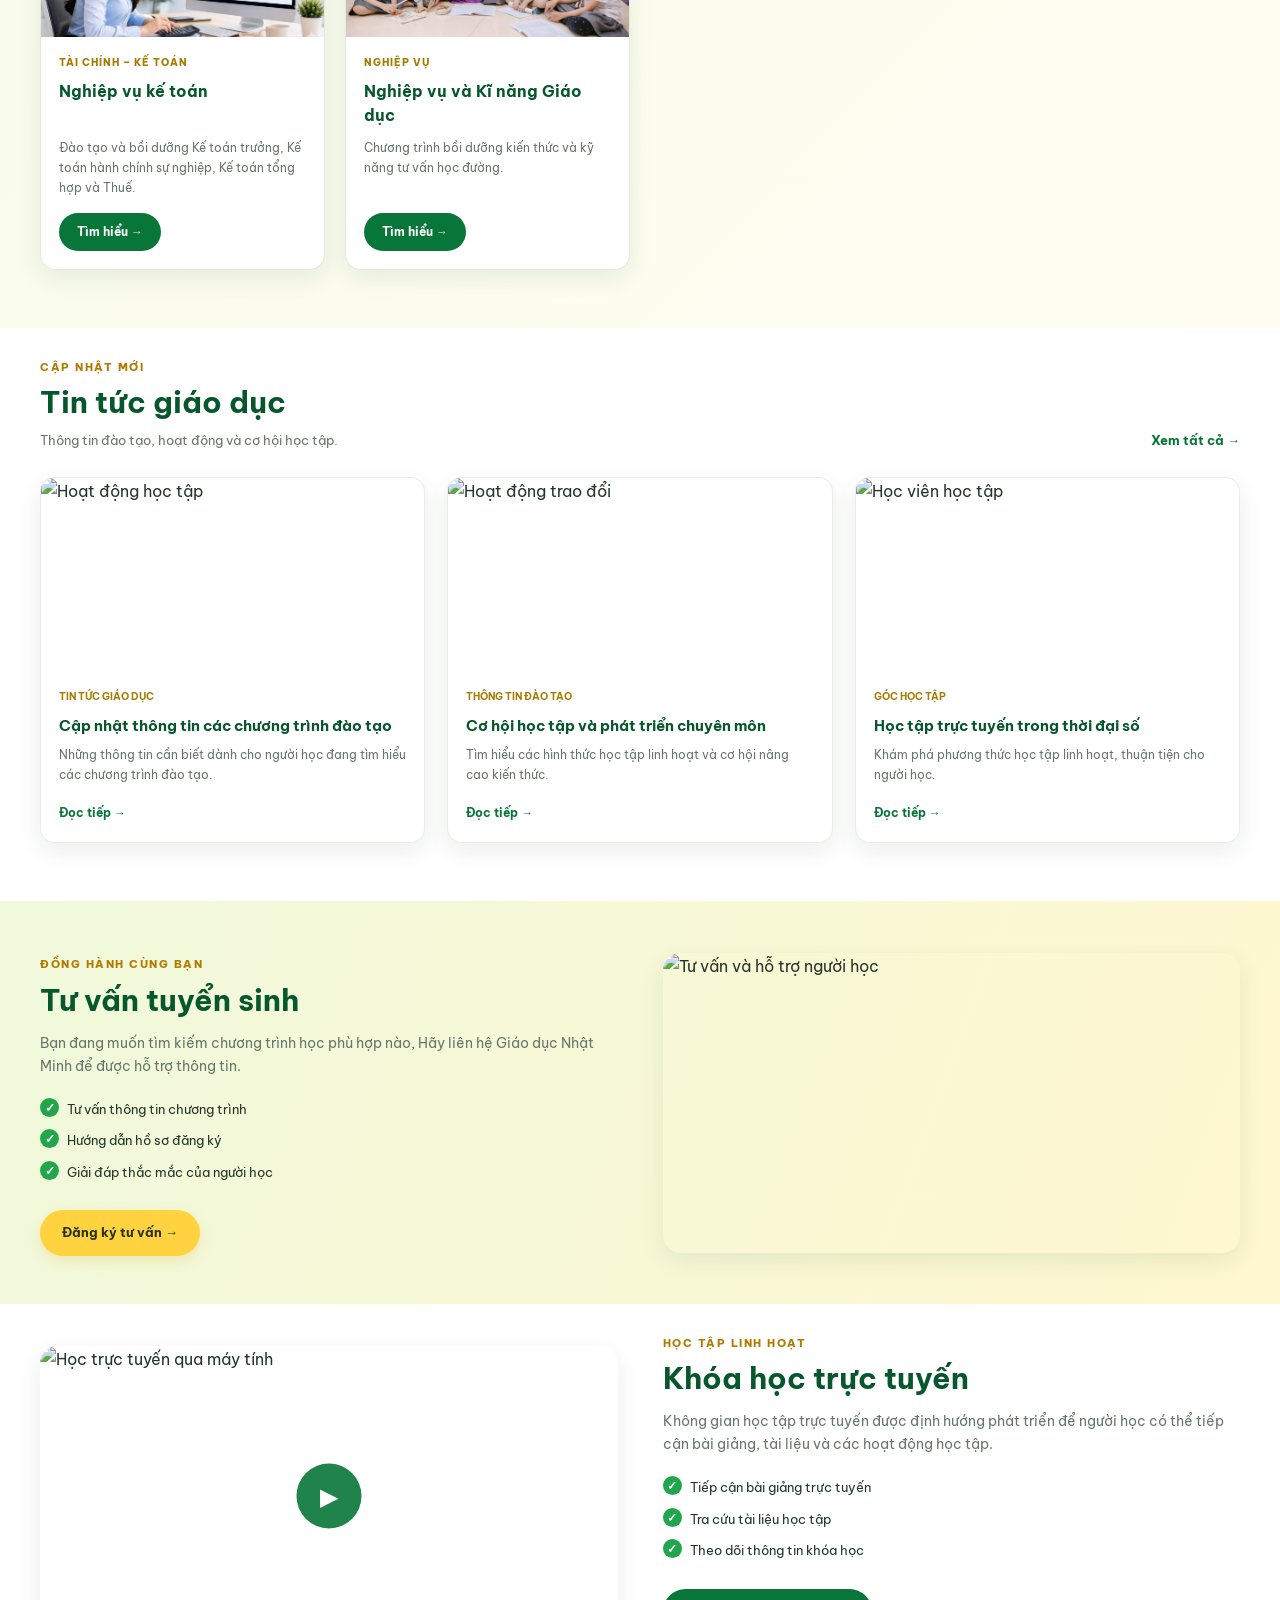
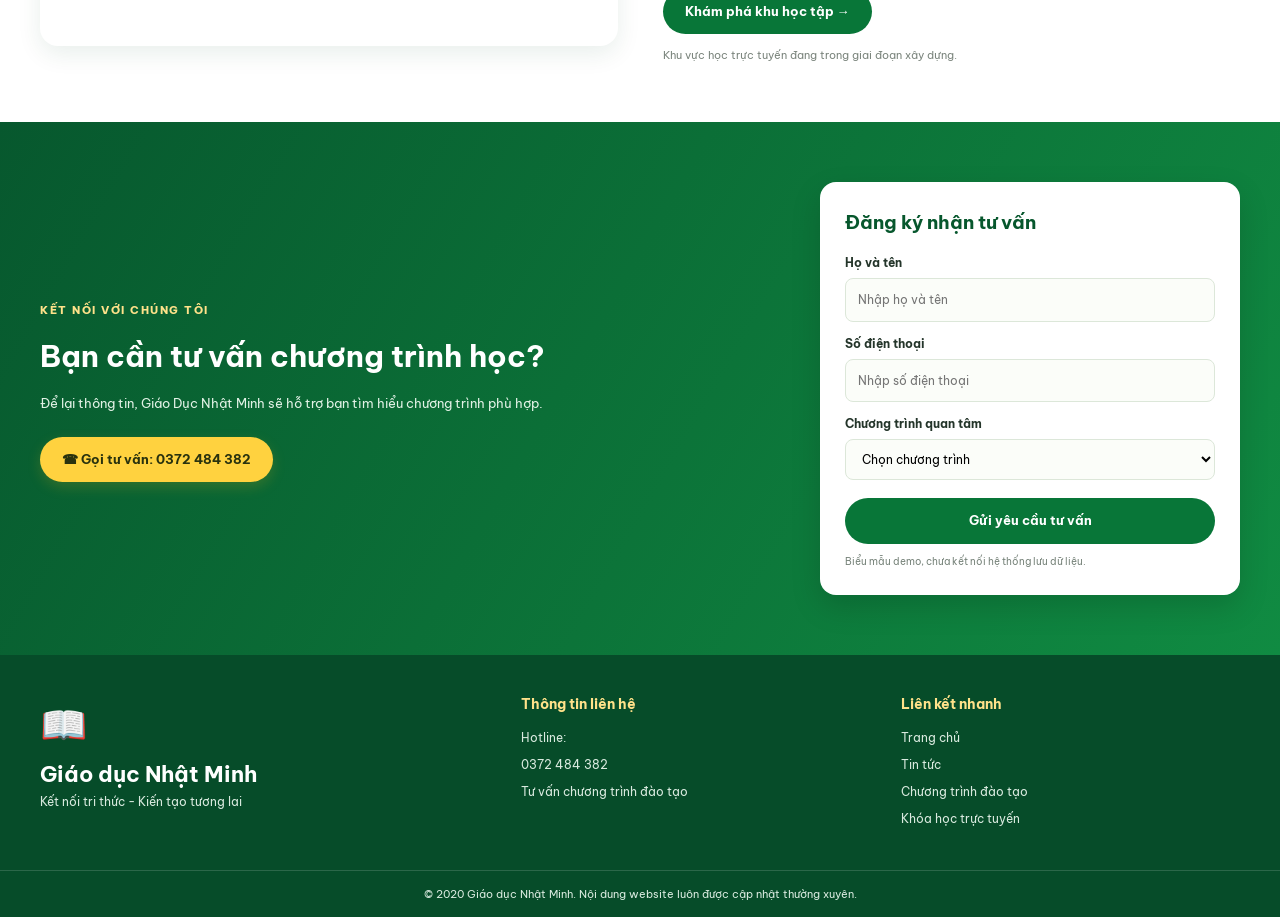
==== commit 66e0d3ff: "Update index.html" ====
--- a/index.html
+++ b/index.html
@@ -8,7 +8,7 @@
 <meta name="description" content="Giáo dục Nhật Minh - Đào tạo trực tuyến, liên thông đại học, văn bằng 2, chứng chỉ chức danh nghề nghiệp. Tư vấn tuyển sinh toàn quốc uy tín.">
 <meta name="keywords" content="giáo dục nhật minh, đào tạo trực tuyến, tư vấn tuyển sinh, văn bằng 2, chứng chỉ nghề, liên thông đại học">
   <title>Giáo dục Nhật Minh | Đào Tạo Trực Tuyến & Tuyển Sinh</title>
-  <link rel="stylesheet" href="style.css">
+  <link rel="stylesheet" href="style.css?v=2">
   <link rel="preconnect" href="https://fonts.googleapis.com">
   <link rel="preconnect" href="https://fonts.gstatic.com" crossorigin>
   <link href="https://fonts.googleapis.com/css2?family=Be+Vietnam+Pro:wght@400;500;600;700;800&display=swap" rel="stylesheet">
--- a/style.css
+++ b/style.css
@@ -1120,3 +1120,12 @@
   font-weight: bold !important;
   box-shadow: 0 3px 10px rgba(0, 0, 0, 0.1) !important;
 }
+
+/* Kích thước chuẩn cho logo tròn trên thanh đầu trang */
+.brand-logo {
+  width: 56px;
+  height: 56px;
+  border-radius: 50%;
+  object-fit: cover;
+  flex-shrink: 0;
+}
